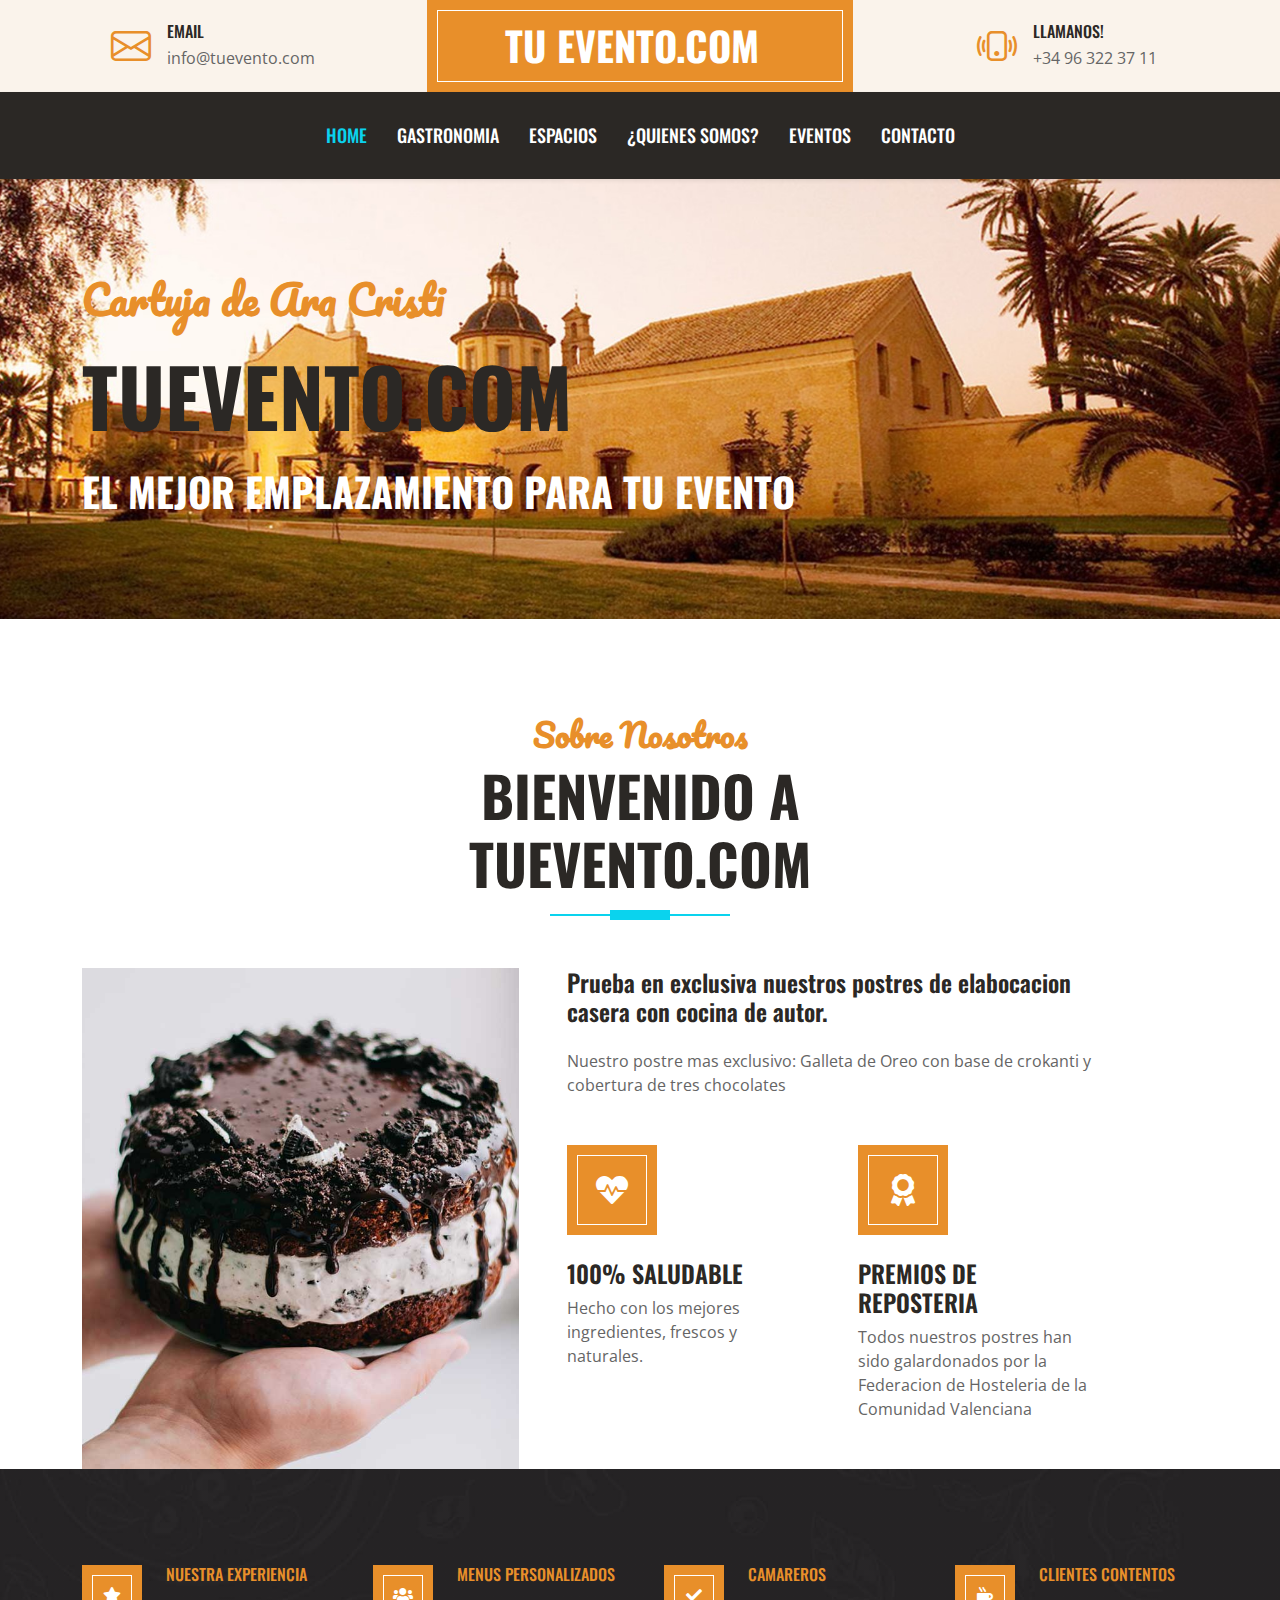
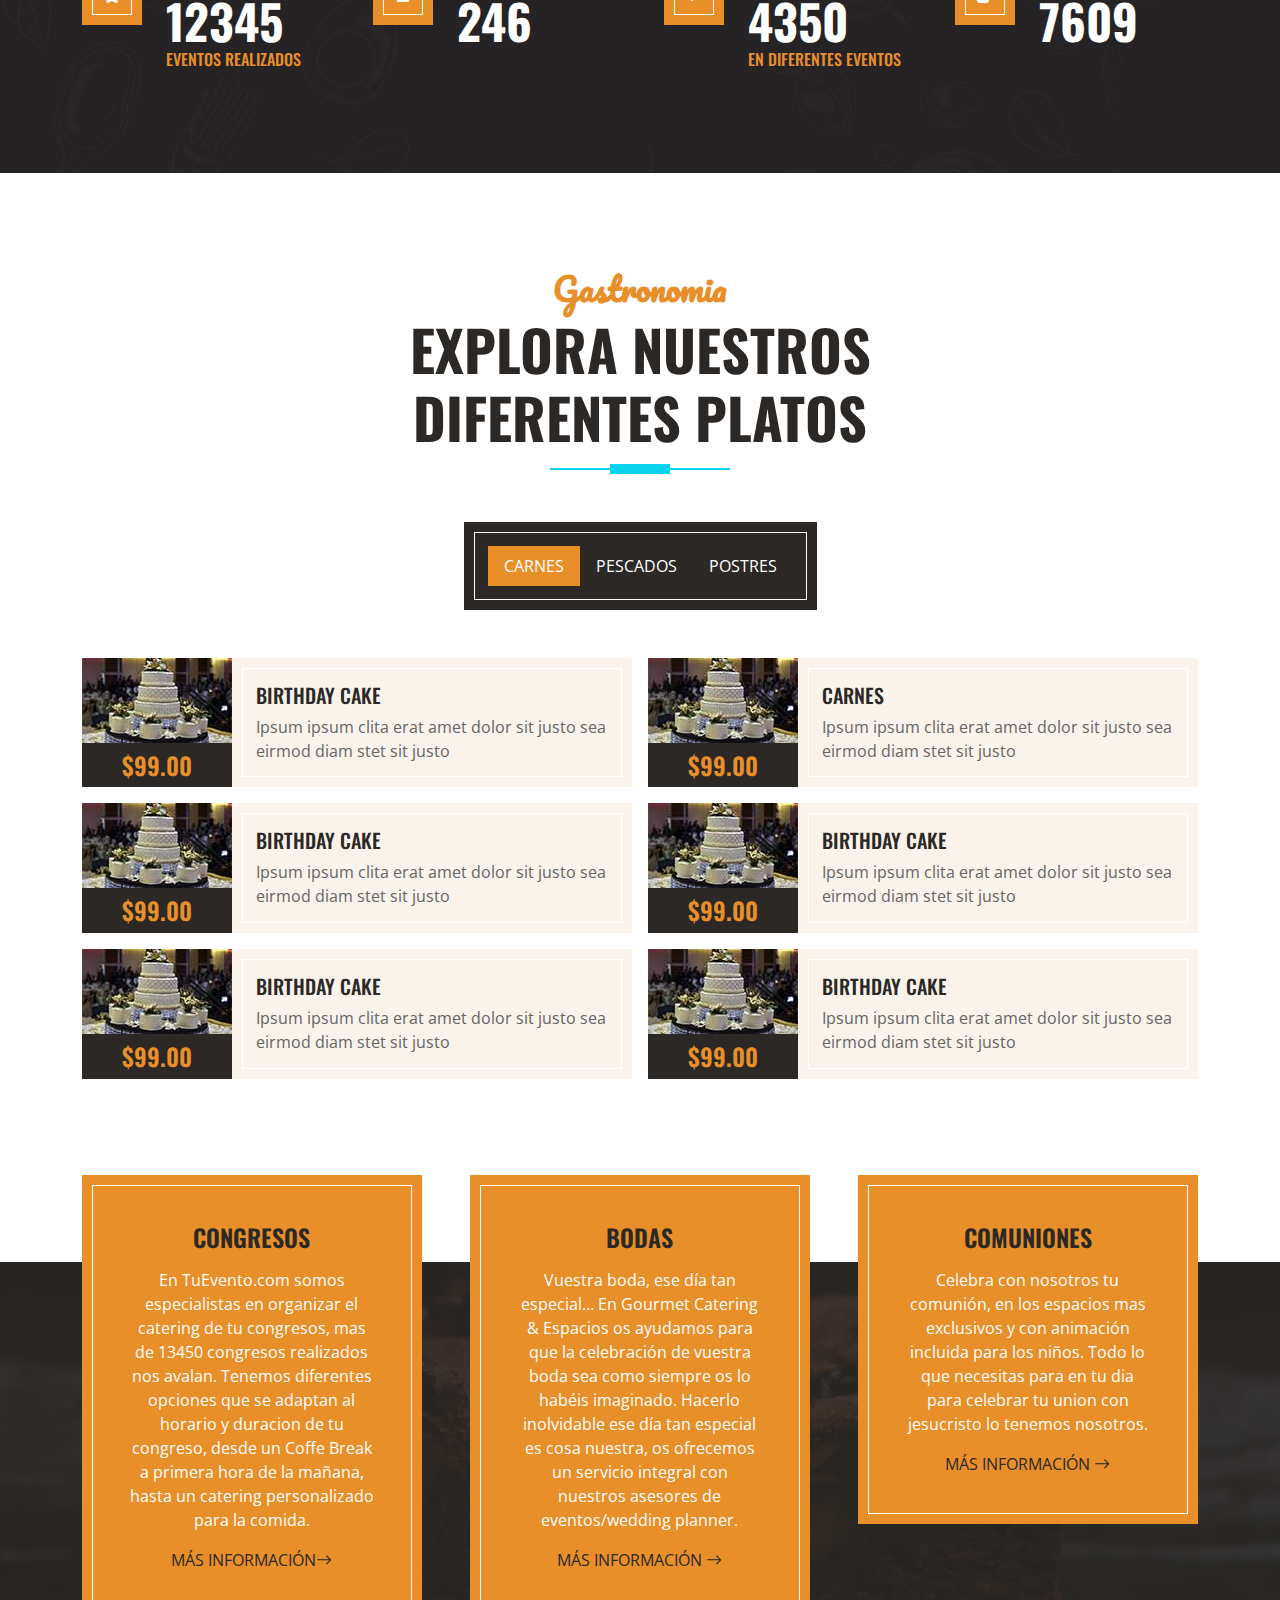
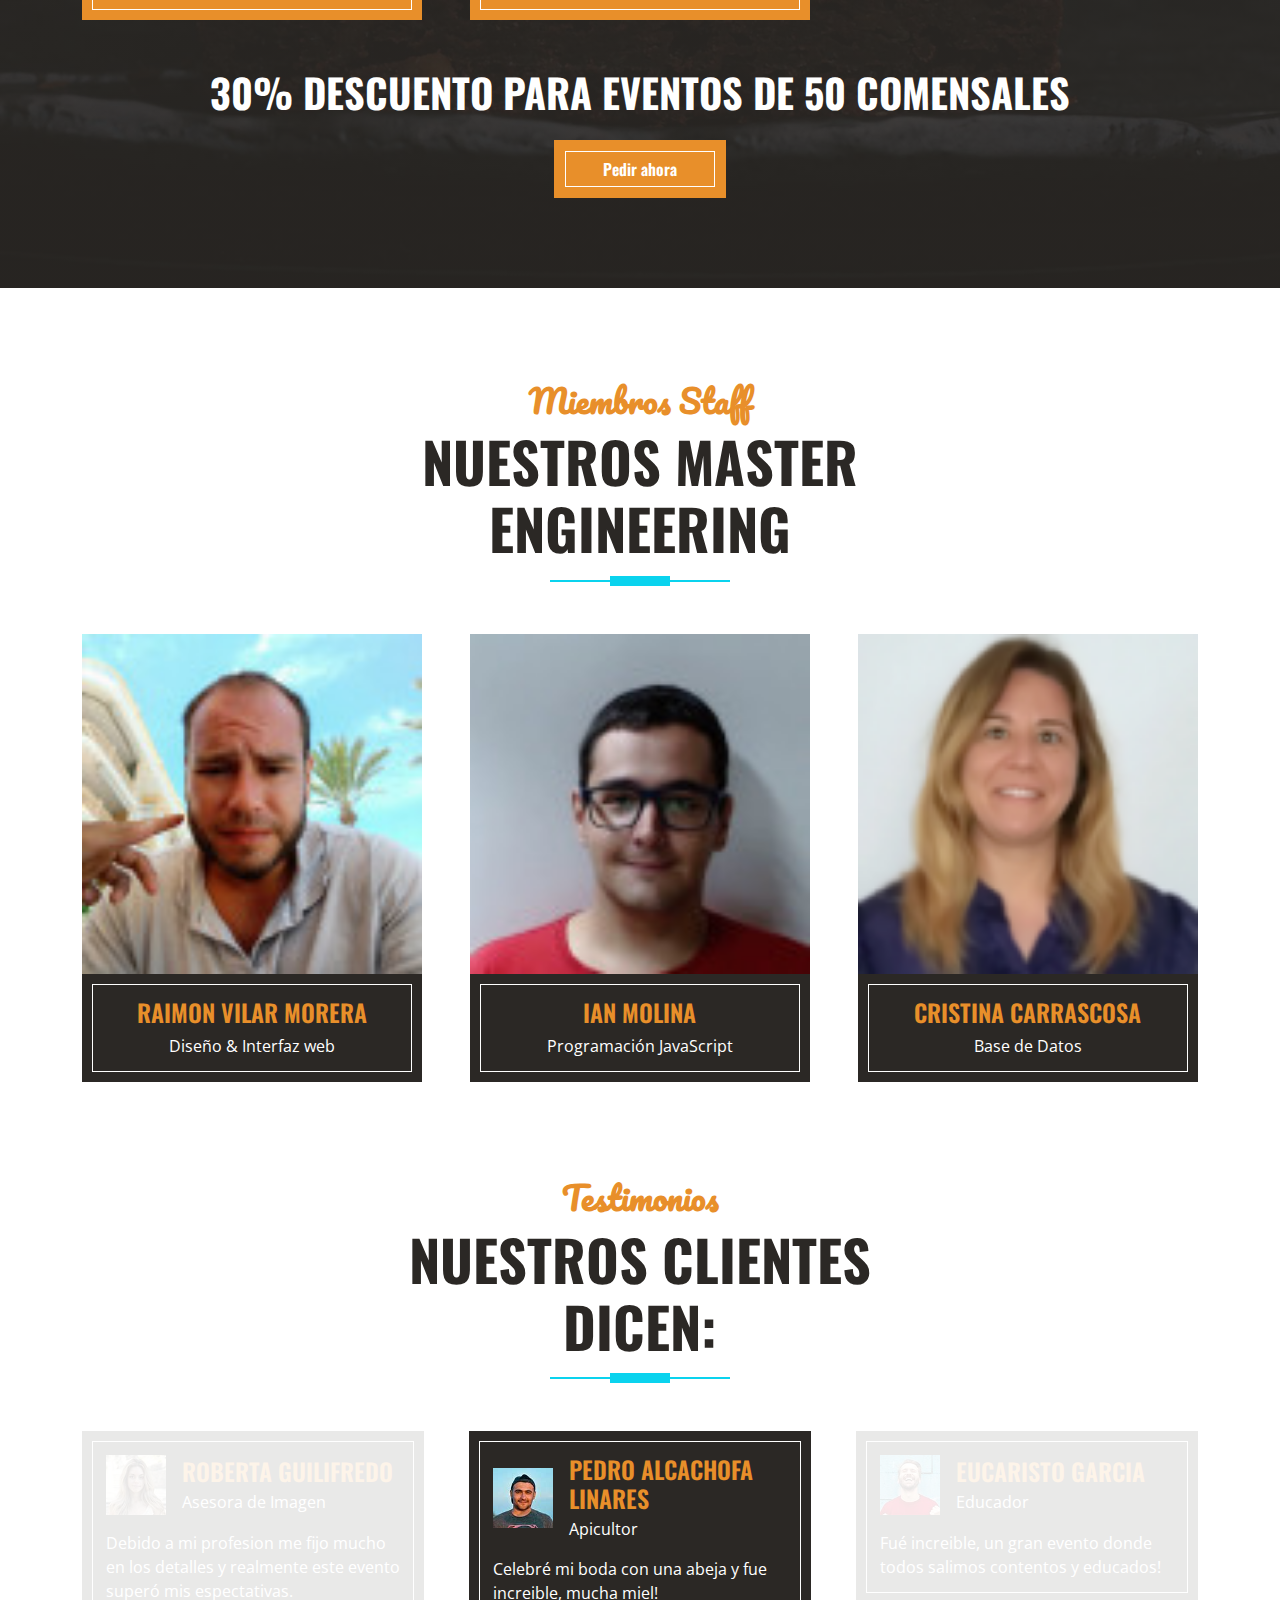
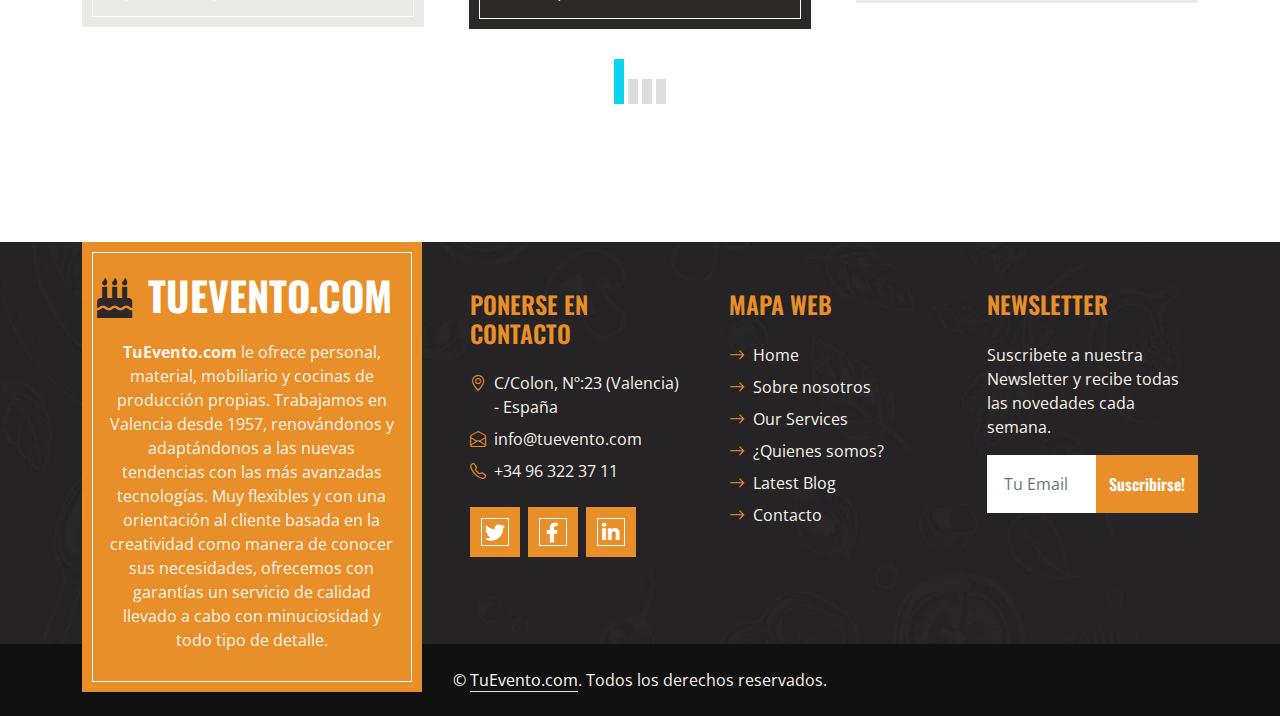
==== index.html @ e0afe719 "Cambios en index y espacios.html" ====
<!DOCTYPE html>
<html lang="en">

<head>
    <meta charset="utf-8">
    <title>TuEvento.Com - Catering</title>
    <meta content="width=device-width, initial-scale=1.0" name="viewport">
    <meta content="Free HTML Templates" name="keywords">
    <meta content="Free HTML Templates" name="description">

    <!-- Favicon -->
    <link href="img/favicon.ico" rel="icon">

    <!-- Google Web Fonts -->
    <link rel="preconnect" href="https://fonts.googleapis.com">
    <link rel="preconnect" href="https://fonts.gstatic.com" crossorigin>
    <link href="https://fonts.googleapis.com/css2?family=Open+Sans:wght@400;600&family=Oswald:wght@500;600;700&family=Pacifico&display=swap" rel="stylesheet"> 

    <!-- Icon Font Stylesheet -->
    <link href="https://cdnjs.cloudflare.com/ajax/libs/font-awesome/5.10.0/css/all.min.css" rel="stylesheet">
    <link href="https://cdn.jsdelivr.net/npm/bootstrap-icons@1.4.1/font/bootstrap-icons.css" rel="stylesheet">

    <!-- Libraries Stylesheet -->
    <link href="lib/owlcarousel/assets/owl.carousel.min.css" rel="stylesheet">

    <!-- Customized Bootstrap Stylesheet -->
    <link href="css/bootstrap.min.css" rel="stylesheet">

    <!-- Template Stylesheet -->
    <link href="css/style.css" rel="stylesheet">
</head>

<body>
    <!-- Topbar Start -->
    <div class="container-fluid px-0 d-none d-lg-block">
        <div class="row gx-0">
            <div class="col-lg-4 text-center bg-secondary py-3">
                <div class="d-inline-flex align-items-center justify-content-center">
                    <i class="bi bi-envelope fs-1 text-primary me-3"></i>
                    <div class="text-start">
                        <h6 class="text-uppercase mb-1">Email</h6>
                        <span>info@tuevento.com</span>
                    </div>
                </div>
            </div>
            <div class="col-lg-4 text-center bg-primary border-inner py-3">
                <div class="d-inline-flex align-items-center justify-content-cent50er">
                    <a href="index.html" class="navbar-brand">
                        <h1 class="m-0 text-uppercase text-white">TU EVENTO.COM</h1>
                    </a>
                </div>
            </div>
            <div class="col-lg-4 text-center bg-secondary py-3">
                <div class="d-inline-flex align-items-center justify-content-center">
                    <i class="bi bi-phone-vibrate fs-1 text-primary me-3"></i>
                    <div class="text-start">
                        <h6 class="text-uppercase mb-1">Llamanos!</h6>
                        <span>+34 96 322 37 11</span>
                    </div>
                </div>
            </div>
        </div>
    </div>
    <!-- Topbar End -->


    <!-- Navbar Start -->
    <nav class="navbar navbar-expand-lg bg-dark navbar-dark shadow-sm py-3 py-lg-0 px-3 px-lg-0">
        <a href="index.html" class="navbar-brand d-block d-lg-none">
            <h1 class="m-0 text-uppercase text-white"><i class="fa fs-1 text-primary me-3"></i>TuEvento</h1>
        </a>
        <button class="navbar-toggler" type="button" data-bs-toggle="collapse" data-bs-target="#navbarCollapse">
            <span class="navbar-toggler-icon"></span>
        </button>
        <div class="collapse navbar-collapse" id="navbarCollapse">
            <div class="navbar-nav ms-auto mx-lg-auto py-0">
                <a href="index.html" class="nav-item nav-link active">Home</a>
                <a href="gastronomia.html" class="nav-item nav-link">Gastronomia</a>
                <a href="espacios.html" class="nav-item nav-link">Espacios</a>
                <a href="quienes_somos.html" class="nav-item nav-link">¿Quienes somos?</a>
                <a href="eventos.html" class="nav-item nav-link">Eventos</a>
                <a href="contacto.html" class="nav-item nav-link">Contacto</a>
                </div>
        </div>
    </nav>
    <!-- Navbar End -->


    <!-- Hero Start -->
    <div class="container-fluid bg-primary py-5 mb-5 hero-header">
        <div class="container py-5">
            <div class="row justify-content-start">
                <div class="col-lg-8 text-center text-lg-start">
                    <h1 class="font-secondary text-primary mb-4">Cartuja de Ara Cristi</h1>
                    <h1 class="display-1 text-uppercase text-black mb-4">TuEvento.com</h1>
                    <h1 class="text-uppercase text-white">El mejor emplazamiento para tu evento</h1>
                    </div>
                </div>
            </div>
        </div>
    </div>
    <!-- Hero End -->


    <!-- Sobre Nosotros Start -->
    <div class="container-fluid pt-5">
        <div class="container">
            <div class="section-title position-relative text-center mx-auto mb-5 pb-3" style="max-width: 600px;">
                <h2 class="text-primary font-secondary">Sobre Nosotros</h2>
                <h1 class="display-4 text-uppercase">Bienvenido a TuEvento.Com</h1>
            </div>
            <div class="row gx-5">
                <div class="col-lg-5 mb-5 mb-lg-0" style="min-height: 400px;">
                    <div class="position-relative h-100">
                        <img class="position-absolute w-100 h-100" src="img/about.jpg" style="object-fit: cover;">
                    </div>
                </div>
                <div class="col-lg-6 pb-5">
                    <h4 class="mb-4">Prueba en exclusiva nuestros postres de elabocacion casera con cocina de autor.</h4>
                    <p class="mb-5">Nuestro postre mas exclusivo: Galleta de Oreo con base de crokanti y cobertura de tres chocolates</p>
                    <div class="row g-5">
                        <div class="col-sm-6">
                            <div class="d-flex align-items-center justify-content-center bg-primary border-inner mb-4" style="width: 90px; height: 90px;">
                                <i class="fa fa-heartbeat fa-2x text-white"></i>
                            </div>
                            <h4 class="text-uppercase">100% Saludable</h4>
                            <p class="mb-0">Hecho con los mejores ingredientes, frescos y naturales.</p>
                        </div>
                        <div class="col-sm-6">
                            <div class="d-flex align-items-center justify-content-center bg-primary border-inner mb-4" style="width: 90px; height: 90px;">
                                <i class="fa fa-award fa-2x text-white"></i>
                            </div>
                            <h4 class="text-uppercase">Premios de Reposteria</h4>
                            <p class="mb-0">Todos nuestros postres han sido galardonados por la Federacion de Hosteleria de la Comunidad Valenciana</p>
                        </div>
                    </div>
                </div>
            </div>
        </div>
    </div>
    <!-- Sobre nosotros End -->


    <!-- Caracteristicas Start -->
    <div class="container-fluid bg-img py-5 mb-5">
        <div class="container py-5">
            <div class="row gx-5 gy-4">
                <div class="col-lg-3 col-md-6">
                    <div class="d-flex">
                        <div class="bg-primary border-inner d-flex align-items-center justify-content-center mb-3" style="width: 60px; height: 60px;">
                            <i class="fa fa-star text-white"></i>
                        </div>
                        <div class="ps-4">
                            <h6 class="text-primary text-uppercase">Nuestra Experiencia</h6>
                            <h1 class="display-5 text-white mb-0" data-toggle="counter-up">12345</h1>
                            <h6 class="text-primary text-uppercase">Eventos realizados</h6>
                        </div>
                    </div>
                </div>
                <div class="col-lg-3 col-md-6">
                    <div class="d-flex">
                        <div class="bg-primary border-inner d-flex align-items-center justify-content-center mb-3" style="width: 60px; height: 60px;">
                            <i class="fa fa-users text-white"></i>
                        </div>
                        <div class="ps-4">
                            <h6 class="text-primary text-uppercase">Menus personalizados</h6>
                            <h1 class="display-5 text-white mb-0" data-toggle="counter-up">246</h1>
                        </div>
                    </div>
                </div>
                <div class="col-lg-3 col-md-6">
                    <div class="d-flex">
                        <div class="bg-primary border-inner d-flex align-items-center justify-content-center mb-3" style="width: 60px; height: 60px;">
                            <i class="fa fa-check text-white"></i>
                        </div>
                        <div class="ps-4">
                            <h6 class="text-primary text-uppercase">Camareros</h6>
                            <h1 class="display-5 text-white mb-0" data-toggle="counter-up">4350</h1>
                            <h6 class="text-primary text-uppercase">en diferentes eventos</h6>
                            </div>
                    </div>
                </div>
                <div class="col-lg-3 col-md-6">
                    <div class="d-flex">
                        <div class="bg-primary border-inner d-flex align-items-center justify-content-center mb-3" style="width: 60px; height: 60px;">
                            <i class="fa fa-mug-hot text-white"></i>
                        </div>
                        <div class="ps-4">
                            <h6 class="text-primary text-uppercase">Clientes contentos</h6>
                            <h1 class="display-5 text-white mb-0" data-toggle="counter-up">7609</h1>
                        </div>
                    </div>
                </div>
            </div>
        </div>
    </div>
    <!-- Caracteristicas End -->


    <!-- Gastronomia Start -->
    <div class="container-fluid about py-5">
        <div class="container">
            <div class="section-title position-relative text-center mx-auto mb-5 pb-3" style="max-width: 600px;">
                <h2 class="text-primary font-secondary">Gastronomia</h2>
                <h1 class="display-4 text-uppercase">Explora nuestros diferentes platos</h1>
            </div>
            <div class="tab-class text-center">
                <ul class="nav nav-pills d-inline-flex justify-content-center bg-dark text-uppercase border-inner p-4 mb-5">
                    <li class="nav-item">
                        <a class="nav-link text-white active" data-bs-toggle="pill" href="#tab-1">Carnes</a>
                    </li>
                    <li class="nav-item">
                        <a class="nav-link text-white" data-bs-toggle="pill" href="#tab-2">Pescados</a>
                    </li>
                    <li class="nav-item">
                        <a class="nav-link text-white" data-bs-toggle="pill" href="#tab-3">Postres</a>
                    </li>
                </ul>
                <div class="tab-content">
                    <div id="tab-1" class="tab-pane fade show p-0 active">
                        <div class="row g-3">
                            <div class="col-lg-6">
                                <div class="d-flex h-100">
                                    <div class="flex-shrink-0">
                                        <img class="img-fluid" src="img/cake-1.jpg" alt="" style="width: 150px; height: 85px;">
                                        <h4 class="bg-dark text-primary p-2 m-0">$99.00</h4>
                                    </div>
                                    <div class="d-flex flex-column justify-content-center text-start bg-secondary border-inner px-4">
                                        <h5 class="text-uppercase">Birthday Cake</h5>
                                        <span>Ipsum ipsum clita erat amet dolor sit justo sea eirmod diam stet sit justo</span>
                                    </div>
                                </div>
                            </div>
                            <div class="col-lg-6">
                                <div class="d-flex h-100">
                                    <div class="flex-shrink-0">
                                        <img class="img-fluid" src="img/cake-1.jpg" alt="" style="width: 150px; height: 85px;">
                                        <h4 class="bg-dark text-primary p-2 m-0">$99.00</h4>
                                    </div>
                                    <div class="d-flex flex-column justify-content-center text-start bg-secondary border-inner px-4">
                                        <h5 class="text-uppercase">Carnes</h5>
                                        <span>Ipsum ipsum clita erat amet dolor sit justo sea eirmod diam stet sit justo</span>
                                    </div>
                                </div>
                            </div>
                            <div class="col-lg-6">
                                <div class="d-flex h-100">
                                    <div class="flex-shrink-0">
                                        <img class="img-fluid" src="img/cake-1.jpg" alt="" style="width: 150px; height: 85px;">
                                        <h4 class="bg-dark text-primary p-2 m-0">$99.00</h4>
                                    </div>
                                    <div class="d-flex flex-column justify-content-center text-start bg-secondary border-inner px-4">
                                        <h5 class="text-uppercase">Birthday Cake</h5>
                                        <span>Ipsum ipsum clita erat amet dolor sit justo sea eirmod diam stet sit justo</span>
                                    </div>
                                </div>
                            </div>
                            <div class="col-lg-6">
                                <div class="d-flex h-100">
                                    <div class="flex-shrink-0">
                                        <img class="img-fluid" src="img/cake-1.jpg" alt="" style="width: 150px; height: 85px;">
                                        <h4 class="bg-dark text-primary p-2 m-0">$99.00</h4>
                                    </div>
                                    <div class="d-flex flex-column justify-content-center text-start bg-secondary border-inner px-4">
                                        <h5 class="text-uppercase">Birthday Cake</h5>
                                        <span>Ipsum ipsum clita erat amet dolor sit justo sea eirmod diam stet sit justo</span>
                                    </div>
                                </div>
                            </div>
                            <div class="col-lg-6">
                                <div class="d-flex h-100">
                                    <div class="flex-shrink-0">
                                        <img class="img-fluid" src="img/cake-1.jpg" alt="" style="width: 150px; height: 85px;">
                                        <h4 class="bg-dark text-primary p-2 m-0">$99.00</h4>
                                    </div>
                                    <div class="d-flex flex-column justify-content-center text-start bg-secondary border-inner px-4">
                                        <h5 class="text-uppercase">Birthday Cake</h5>
                                        <span>Ipsum ipsum clita erat amet dolor sit justo sea eirmod diam stet sit justo</span>
                                    </div>
                                </div>
                            </div>
                            <div class="col-lg-6">
                                <div class="d-flex h-100">
                                    <div class="flex-shrink-0">
                                        <img class="img-fluid" src="img/cake-1.jpg" alt="" style="width: 150px; height: 85px;">
                                        <h4 class="bg-dark text-primary p-2 m-0">$99.00</h4>
                                    </div>
                                    <div class="d-flex flex-column justify-content-center text-start bg-secondary border-inner px-4">
                                        <h5 class="text-uppercase">Birthday Cake</h5>
                                        <span>Ipsum ipsum clita erat amet dolor sit justo sea eirmod diam stet sit justo</span>
                                    </div>
                                </div>
                            </div>
                        </div>
                    </div>
                    <div id="tab-2" class="tab-pane fade show p-0">
                        <div class="row g-3">
                            <div class="col-lg-6">
                                <div class="d-flex h-100">
                                    <div class="flex-shrink-0">
                                        <img class="img-fluid" src="img/cake-2.jpg" alt="" style="width: 150px; height: 85px;">
                                        <h4 class="bg-dark text-primary p-2 m-0">$99.00</h4>
                                    </div>
                                    <div class="d-flex flex-column justify-content-center text-start bg-secondary border-inner px-4">
                                        <h5 class="text-uppercase">Wedding Cake</h5>
                                        <span>Ipsum ipsum clita erat amet dolor sit justo sea eirmod diam stet sit justo</span>
                                    </div>
                                </div>
                            </div>
                            <div class="col-lg-6">
                                <div class="d-flex h-100">
                                    <div class="flex-shrink-0">
                                        <img class="img-fluid" src="img/cake-2.jpg" alt="" style="width: 150px; height: 85px;">
                                        <h4 class="bg-dark text-primary p-2 m-0">$99.00</h4>
                                    </div>
                                    <div class="d-flex flex-column justify-content-center text-start bg-secondary border-inner px-4">
                                        <h5 class="text-uppercase">Wedding Cake</h5>
                                        <span>Ipsum ipsum clita erat amet dolor sit justo sea eirmod diam stet sit justo</span>
                                    </div>
                                </div>
                            </div>
                            <div class="col-lg-6">
                                <div class="d-flex h-100">
                                    <div class="flex-shrink-0">
                                        <img class="img-fluid" src="img/cake-2.jpg" alt="" style="width: 150px; height: 85px;">
                                        <h4 class="bg-dark text-primary p-2 m-0">$99.00</h4>
                                    </div>
                                    <div class="d-flex flex-column justify-content-center text-start bg-secondary border-inner px-4">
                                        <h5 class="text-uppercase">Wedding Cake</h5>
                                        <span>Ipsum ipsum clita erat amet dolor sit justo sea eirmod diam stet sit justo</span>
                                    </div>
                                </div>
                            </div>
                            <div class="col-lg-6">
                                <div class="d-flex h-100">
                                    <div class="flex-shrink-0">
                                        <img class="img-fluid" src="img/cake-2.jpg" alt="" style="width: 150px; height: 85px;">
                                        <h4 class="bg-dark text-primary p-2 m-0">$99.00</h4>
                                    </div>
                                    <div class="d-flex flex-column justify-content-center text-start bg-secondary border-inner px-4">
                                        <h5 class="text-uppercase">Wedding Cake</h5>
                                        <span>Ipsum ipsum clita erat amet dolor sit justo sea eirmod diam stet sit justo</span>
                                    </div>
                                </div>
                            </div>
                            <div class="col-lg-6">
                                <div class="d-flex h-100">
                                    <div class="flex-shrink-0">
                                        <img class="img-fluid" src="img/cake-2.jpg" alt="" style="width: 150px; height: 85px;">
                                        <h4 class="bg-dark text-primary p-2 m-0">$99.00</h4>
                                    </div>
                                    <div class="d-flex flex-column justify-content-center text-start bg-secondary border-inner px-4">
                                        <h5 class="text-uppercase">Wedding Cake</h5>
                                        <span>Ipsum ipsum clita erat amet dolor sit justo sea eirmod diam stet sit justo</span>
                                    </div>
                                </div>
                            </div>
                            <div class="col-lg-6">
                                <div class="d-flex h-100">
                                    <div class="flex-shrink-0">
                                        <img class="img-fluid" src="img/cake-2.jpg" alt="" style="width: 150px; height: 85px;">
                                        <h4 class="bg-dark text-primary p-2 m-0">$99.00</h4>
                                    </div>
                                    <div class="d-flex flex-column justify-content-center text-start bg-secondary border-inner px-4">
                                        <h5 class="text-uppercase">Wedding Cake</h5>
                                        >                            </div>
                                </div>
                            </div>
                        </div>
                    </div>
                    <div id="tab-3" class="tab-pane fade show p-0">
                        <div class="row g-3">
                            <div class="col-lg-6">
                                <div class="d-flex h-100">
                                    <div class="flex-shrink-0">
                                        <img class="img-fluid" src="img/cake-3.jpg" alt="" style="width: 150px; height: 85px;">
                                        <h4 class="bg-dark text-primary p-2 m-0">$99.00</h4>
                                    </div>
                                    <div class="d-flex flex-column justify-content-center text-start bg-secondary border-inner px-4">
                                        <h5 class="text-uppercase">Custom Cake</h5>
                                        <span>Ipsum ipsum clita erat amet dolor sit justo sea eirmod diam stet sit justo</span>
                                    </div>
                                </div>
                            </div>
                            <div class="col-lg-6">
                                <div class="d-flex h-100">
                                    <div class="flex-shrink-0">
                                        <img class="img-fluid" src="img/cake-3.jpg" alt="" style="width: 150px; height: 85px;">
                                        <h4 class="bg-dark text-primary p-2 m-0">$99.00</h4>
                                    </div>
                                    <div class="d-flex flex-column justify-content-center text-start bg-secondary border-inner px-4">
                                        <h5 class="text-uppercase">Custom Cake</h5>
                                        <span>Ipsum ipsum clita erat amet dolor sit justo sea eirmod diam stet sit justo</span>
                                    </div>
                                </div>
                            </div>
                            <div class="col-lg-6">
                                <div class="d-flex h-100">
                                    <div class="flex-shrink-0">
                                        <img class="img-fluid" src="img/cake-3.jpg" alt="" style="width: 150px; height: 85px;">
                                        <h4 class="bg-dark text-primary p-2 m-0">$99.00</h4>
                                    </div>
                                    <div class="d-flex flex-column justify-content-center text-start bg-secondary border-inner px-4">
                                        <h5 class="text-uppercase">Custom Cake</h5>
                                        <span>Ipsum ipsum clita erat amet dolor sit justo sea eirmod diam stet sit justo</span>
                                    </div>
                                </div>
                            </div>
                            <div class="col-lg-6">
                                <div class="d-flex h-100">
                                    <div class="flex-shrink-0">
                                        <img class="img-fluid" src="img/cake-3.jpg" alt="" style="width: 150px; height: 85px;">
                                        <h4 class="bg-dark text-primary p-2 m-0">$99.00</h4>
                                    </div>
                                    <div class="d-flex flex-column justify-content-center text-start bg-secondary border-inner px-4">
                                        <h5 class="text-uppercase">Custom Cake</h5>
                                        <span>Ipsum ipsum clita erat amet dolor sit justo sea eirmod diam stet sit justo</span>
                                    </div>
                                </div>
                            </div>
                            <div class="col-lg-6">
                                <div class="d-flex h-100">
                                    <div class="flex-shrink-0">
                                        <img class="img-fluid" src="img/cake-3.jpg" alt="" style="width: 150px; height: 85px;">
                                        <h4 class="bg-dark text-primary p-2 m-0">$99.00</h4>
                                    </div>
                                    <div class="d-flex flex-column justify-content-center text-start bg-secondary border-inner px-4">
                                        <h5 class="text-uppercase">Custom Cake</h5>
                                        <span>Ipsum ipsum clita erat amet dolor sit justo sea eirmod diam stet sit justo</span>
                                    </div>
                                </div>
                            </div>
                            <div class="col-lg-6">
                                <div class="d-flex h-100">
                                    <div class="flex-shrink-0">
                                        <img class="img-fluid" src="img/cake-3.jpg" alt="" style="width: 150px; height: 85px;">
                                        <h4 class="bg-dark text-primary p-2 m-0">$99.00</h4>
                                    </div>
                                    <div class="d-flex flex-column justify-content-center text-start bg-secondary border-inner px-4">
                                        <h5 class="text-uppercase">Custom Cake</h5>
                                        <span>Ipsum ipsum clita erat amet dolor sit justo sea eirmod diam stet sit justo</span>
                                    </div>
                                </div>
                            </div>
                        </div>
                    </div>
                </div>
            </div>
        </div>
    </div>
    <!-- Gastronomia End -->


    <!-- Servicios Start -->
    <div class="container-fluid service position-relative px-5 mt-5" style="margin-bottom: 135px;">
        <div class="container">
            <div class="row g-5">
                <div class="col-lg-4 col-md-6">
                    <div class="bg-primary border-inner text-center text-white p-5">
                        <h4 class="text-uppercase mb-3">Congresos</h4>
                        <p>En TuEvento.com somos especialistas en organizar el catering de tu congresos, mas de 13450 congresos realizados nos avalan.
                            Tenemos diferentes opciones que se adaptan al horario y duracion de tu congreso, desde un Coffe Break a primera hora de la mañana, hasta un
                            catering personalizado para la comida.
                        </p>
                        <a class="text-uppercase text-dark" href="/eventos.html">Más información<i class="bi bi-arrow-right"></i></a>
                    </div>
                </div>
                <div class="col-lg-4 col-md-6">
                    <div class="bg-primary border-inner text-center text-white p-5">
                        <h4 class="text-uppercase mb-3">Bodas</h4>
                        <p>Vuestra boda, ese día tan especial… En Gourmet Catering & Espacios  os  ayudamos para que la celebración de vuestra
                            boda sea como siempre os lo habéis imaginado. Hacerlo inolvidable ese día tan especial  es cosa nuestra,
                            os ofrecemos un servicio integral con nuestros asesores de eventos/wedding planner.</p>
                        <a class="text-uppercase text-dark" href="/eventos.html">Más información <i class="bi bi-arrow-right"></i></a>
                    </div>
                </div>
                <div class="col-lg-4 col-md-6">
                    <div class="bg-primary border-inner text-center text-white p-5">
                        <h4 class="text-uppercase mb-3">Comuniones</h4>
                        <p>Celebra con nosotros tu comunión, en los espacios mas exclusivos y con animación incluida para los niños.
                            Todo lo que necesitas para en tu dia para celebrar tu union con jesucristo lo tenemos nosotros.
                        </p>
                        <a class="text-uppercase text-dark" href="/eventos.html">Más información <i class="bi bi-arrow-right"></i></a>
                    </div>
                </div>
                <div class="col-lg-12 col-md-6 text-center">
                    <h1 class="text-uppercase text-light mb-4">30% Descuento para eventos de 50 comensales</h1>
                    <a href="" class="btn btn-primary border-inner py-3 px-5">Pedir ahora</a>
                </div>
            </div>
        </div>
    </div>
    <!-- Servicios End -->


    <!-- Equipo Start -->
    <div class="container-fluid py-5">
        <div class="container">
            <div class="section-title position-relative text-center mx-auto mb-5 pb-3" style="max-width: 600px;">
                <h2 class="text-primary font-secondary">Miembros Staff</h2>
                <h1 class="display-4 text-uppercase">Nuestros Master engineering</h1>
            </div>
            <div class="row g-5">
                <div class="col-lg-4 col-md-6">
                    <div class="team-item">
                        <div class="position-relative overflow-hidden">
                            <img class="img-fluid w-100" src="img/equipo/raimon.jpg" alt="">
                            <div class="team-overlay w-100 h-100 position-absolute top-50 start-50 translate-middle d-flex align-items-center justify-content-center">
                                <div class="d-flex align-items-center justify-content-start">
                                    <a class="btn btn-lg btn-primary btn-lg-square border-inner rounded-0 mx-1" href="#"><i class="fab fa-twitter fw-normal"></i></a>
                                    <a class="btn btn-lg btn-primary btn-lg-square border-inner rounded-0 mx-1" href="#"><i class="fab fa-facebook-f fw-normal"></i></a>
                                    <a class="btn btn-lg btn-primary btn-lg-square border-inner rounded-0 mx-1" href="#"><i class="fab fa-linkedin-in fw-normal"></i></a>
                                </div>
                            </div>
                        </div>
                        <div class="bg-dark border-inner text-center p-4">
                            <h4 class="text-uppercase text-primary">Raimon Vilar Morera</h4>
                            <p class="text-white m-0">Diseño & Interfaz web</p>
                        </div>
                    </div>
                </div>
                <div class="col-lg-4 col-md-6">
                    <div class="team-item">
                        <div class="position-relative overflow-hidden">
                            <img class="img-fluid w-100" src="img/equipo/ian.jpg" alt="">
                            <div class="team-overlay w-100 h-100 position-absolute top-50 start-50 translate-middle d-flex align-items-center justify-content-center">
                                <div class="d-flex align-items-center justify-content-start">
                                    <a class="btn btn-lg btn-primary btn-lg-square border-inner rounded-0 mx-1" href="#"><i class="fab fa-twitter fw-normal"></i></a>
                                    <a class="btn btn-lg btn-primary btn-lg-square border-inner rounded-0 mx-1" href="#"><i class="fab fa-facebook-f fw-normal"></i></a>
                                    <a class="btn btn-lg btn-primary btn-lg-square border-inner rounded-0 mx-1" href="#"><i class="fab fa-linkedin-in fw-normal"></i></a>
                                </div>
                            </div>
                        </div>
                        <div class="bg-dark border-inner text-center p-4">
                            <h4 class="text-uppercase text-primary">Ian Molina</h4>
                            <p class="text-white m-0">Programación JavaScript</p>
                        </div>
                    </div>
                </div>
                <div class="col-lg-4 col-md-6">
                    <div class="team-item">
                        <div class="position-relative overflow-hidden">
                            <img class="img-fluid w-100" src="/img/equipo/cristina.png" alt="">
                            <div class="team-overlay w-100 h-100 position-absolute top-50 start-50 translate-middle d-flex align-items-center justify-content-center">
                                <div class="d-flex align-items-center justify-content-start">
                                    <a class="btn btn-lg btn-primary btn-lg-square border-inner rounded-0 mx-1" href="#"><i class="fab fa-twitter fw-normal"></i></a>
                                    <a class="btn btn-lg btn-primary btn-lg-square border-inner rounded-0 mx-1" href="#"><i class="fab fa-facebook-f fw-normal"></i></a>
                                    <a class="btn btn-lg btn-primary btn-lg-square border-inner rounded-0 mx-1" href="#"><i class="fab fa-linkedin-in fw-normal"></i></a>
                                </div>
                            </div>
                        </div>
                        <div class="bg-dark border-inner text-center p-4">
                            <h4 class="text-uppercase text-primary">Cristina Carrascosa</h4>
                            <p class="text-white m-0">Base de Datos</p>
                        </div>
                    </div>
                </div>
            </div>
        </div>
    </div>
    <!-- Equipo End -->

    <!-- Clientes Satisfechos Start -->
    <div class="container-fluid py-5">
        <div class="container">
            <div class="section-title position-relative text-center mx-auto mb-5 pb-3" style="max-width: 600px;">
                <h2 class="text-primary font-secondary">Testimonios</h2>
                <h1 class="display-4 text-uppercase">Nuestros clientes dicen:</h1>
            </div>
            <div class="owl-carousel testimonial-carousel">
                <div class="testimonial-item bg-dark text-white border-inner p-4">
                    <div class="d-flex align-items-center mb-3">
                        <img class="img-fluid flex-shrink-0" src="img/testimonial-3.jpg" style="width: 60px; height: 60px;">
                        <div class="ps-3">
                            <h4 class="text-primary text-uppercase mb-1">Pedro Alcachofa Linares</h4>
                            <span>Apicultor</span>
                        </div>
                    </div>
                    <p class="mb-0">Celebré mi boda con una abeja y fue increible, mucha miel!
                    </p>
                </div>
                <div class="testimonial-item bg-dark text-white border-inner p-4">
                    <div class="d-flex align-items-center mb-3">
                        <img class="img-fluid flex-shrink-0" src="img/testimonial-2.jpg" style="width: 60px; height: 60px;">
                        <div class="ps-3">
                            <h4 class="text-primary text-uppercase mb-1">Eucaristo Garcia</h4>
                            <span>Educador</span>
                        </div>
                    </div>
                    <p class="mb-0">Fué increible, un gran evento donde todos salimos contentos y educados!
                    </p>
                </div>
                <div class="testimonial-item bg-dark text-white border-inner p-4">
                    <div class="d-flex align-items-center mb-3">
                        <img class="img-fluid flex-shrink-0" src="img/testimonial-3.jpg" style="width: 60px; height: 60px;">
                        <div class="ps-3">
                            <h4 class="text-primary text-uppercase mb-1">Evaristo Martinez</h4>
                            <span>Camarero</span>
                        </div>
                    </div>
                    <p class="mb-0">Catering maravilloso donde todo salió a pedir de boca!. Grandes cantidades y sitio espectacular.
                    </p>
                </div>
                <div class="testimonial-item bg-dark text-white border-inner p-4">
                    <div class="d-flex align-items-center mb-3">
                        <img class="img-fluid flex-shrink-0" src="img/testimonial-4.jpg" style="width: 60px; height: 60px;">
                        <div class="ps-3">
                            <h4 class="text-primary text-uppercase mb-1">Roberta Guilifredo</h4>
                            <span>Asesora de Imagen</span>
                        </div>
                    </div>
                    <p class="mb-0">Debido a mi profesion me fijo mucho en los detalles y realmente este evento superó mis espectativas.
                    </p>
                </div>
            </div>
        </div>
    </div>
    <!-- Clientes Satisfechos End -->
    

    <!-- Footer Start -->
    <div class="container-fluid bg-img text-secondary" style="margin-top: 90px">
        <div class="container">
            <div class="row gx-5">
                <div class="col-lg-4 col-md-6 mb-lg-n5">
                    <div class="d-flex flex-column align-items-center justify-content-center text-center h-100 bg-primary border-inner p-4">
                        <a href="index.html" class="navbar-brand">
                            <h1 class="m-0 text-uppercase text-white"><i class="fa fa-birthday-cake fs-1 text-dark me-3"></i>TuEvento.com</h1>
                        </a>
                        <p class="mt-3"><b>TuEvento.com</b> le ofrece personal, material, mobiliario y  cocinas de producción propias.
                            Trabajamos en Valencia desde 1957, renovándonos y adaptándonos a las nuevas tendencias con las más avanzadas tecnologías.
                            Muy flexibles y con una orientación al cliente basada en la creatividad como manera de conocer sus necesidades,
                            ofrecemos con garantías un servicio de calidad llevado a cabo con minuciosidad y todo tipo de detalle.</p>
                    </div>
                </div>
                <div class="col-lg-8 col-md-6">
                    <div class="row gx-5">
                        <div class="col-lg-4 col-md-12 pt-5 mb-5">
                            <h4 class="text-primary text-uppercase mb-4">Ponerse en contacto</h4>
                            <div class="d-flex mb-2">
                                <i class="bi bi-geo-alt text-primary me-2"></i>
                                <p class="mb-0">C/Colon, Nº:23 (Valencia) - España</p>
                            </div>
                            <div class="d-flex mb-2">
                                <i class="bi bi-envelope-open text-primary me-2"></i>
                                <p class="mb-0">info@tuevento.com</p>
                            </div>
                            <div class="d-flex mb-2">
                                <i class="bi bi-telephone text-primary me-2"></i>
                                <p class="mb-0">+34 96 322 37 11</p>
                            </div>
                            <div class="d-flex mt-4">
                                <a class="btn btn-lg btn-primary btn-lg-square border-inner rounded-0 me-2" href="#"><i class="fab fa-twitter fw-normal"></i></a>
                                <a class="btn btn-lg btn-primary btn-lg-square border-inner rounded-0 me-2" href="#"><i class="fab fa-facebook-f fw-normal"></i></a>
                                <a class="btn btn-lg btn-primary btn-lg-square border-inner rounded-0 me-2" href="#"><i class="fab fa-linkedin-in fw-normal"></i></a>
                            </div>
                        </div>
                        <div class="col-lg-4 col-md-12 pt-0 pt-lg-5 mb-5">
                            <h4 class="text-primary text-uppercase mb-4">Mapa web</h4>
                            <div class="d-flex flex-column justify-content-start">
                                <a class="text-secondary mb-2" href="#"><i class="bi bi-arrow-right text-primary me-2"></i>Home</a>
                                <a class="text-secondary mb-2" href="#"><i class="bi bi-arrow-right text-primary me-2"></i>Sobre nosotros</a>
                                <a class="text-secondary mb-2" href="#"><i class="bi bi-arrow-right text-primary me-2"></i>Our Services</a>
                                <a class="text-secondary mb-2" href="#"><i class="bi bi-arrow-right text-primary me-2"></i>¿Quienes somos?</a>
                                <a class="text-secondary mb-2" href="#"><i class="bi bi-arrow-right text-primary me-2"></i>Latest Blog</a>
                                <a class="text-secondary" href="#"><i class="bi bi-arrow-right text-primary me-2"></i>Contacto</a>
                            </div>
                        </div>
                        <div class="col-lg-4 col-md-12 pt-0 pt-lg-5 mb-5">
                            <h4 class="text-primary text-uppercase mb-4">Newsletter</h4>
                            <p>Suscribete a nuestra Newsletter y recibe todas las novedades cada semana.</p>
                            <form action="">
                                <div class="input-group">
                                    <input type="text" class="form-control border-white p-3" placeholder="Tu Email">
                                    <button class="btn btn-primary">Suscribirse!</button>
                                </div>
                            </form>
                        </div>
                    </div>
                </div>
            </div>
        </div>
    </div>
    <div class="container-fluid text-secondary py-4" style="background: #111111;">
        <div class="container text-center">
            <p class="mb-0">&copy; <a class="text-white border-bottom" href="#">TuEvento.com</a>. Todos los derechos reservados. 
        </div>
    </div>
    <!-- Footer End -->


    <!-- Volver a Iinicio -->
    <a href="#" class="btn btn-primary border-inner py-3 fs-4 back-to-top"><i class="bi bi-arrow-up"></i></a>


    <!-- JavaScript Libraries -->
    <script src="https://code.jquery.com/jquery-3.4.1.min.js"></script>
    <script src="https://cdn.jsdelivr.net/npm/bootstrap@5.0.0/dist/js/bootstrap.bundle.min.js"></script>
    <script src="lib/easing/easing.min.js"></script>
    <script src="lib/waypoints/waypoints.min.js"></script>
    <script src="lib/counterup/counterup.min.js"></script>
    <script src="lib/owlcarousel/owl.carousel.min.js"></script>

    <!-- Template Javascript -->
    <script src="js/main.js"></script>
</body>

</html>
---- css/style.css ----
/********** Template CSS **********/
:root {
    --primary: #0ad3ee;
    --secondary: #FAF3EB;
    --light: #FFFFFF;
    --dark: #2B2825;
}

.font-secondary {
    font-family: 'Pacifico', cursive;
}

h1,
h2,
.font-weight-bold {
    font-weight: 700 !important;
}

h3,
h4,
.font-weight-semi-bold {
    font-weight: 600 !important;
}

h5,
h6,
.font-weight-medium {
    font-weight: 500 !important;
}

.btn {
    font-family: 'Oswald', sans-serif;
    font-weight: 600;
    transition: .5s;
}

.btn-primary {
    color: #FFFFFF;
}

.border-inner {
    position: relative;
}

.border-inner * {
    position: relative;
    z-index: 1;
}

.border-inner::before {
    position: absolute;
    content: "";
    top: 10px;
    right: 10px;
    bottom: 10px;
    left: 10px;
    background: none;
    border: 1px solid var(--light);
    z-index: 0;
}

.btn-square {
    width: 40px;
    height: 40px;
}

.btn-sm-square {
    width: 30px;
    height: 30px;
}

.btn-lg-square {
    width: 50px;
    height: 50px;
}

.btn-square,
.btn-sm-square,
.btn-lg-square {
    padding-left: 0;
    padding-right: 0;
    text-align: center;
}

.back-to-top {
    position: fixed;
    display: none;
    right: 30px;
    bottom: 0;
    border-radius: 0;
    z-index: 99;
}

.navbar-dark .navbar-nav .nav-link {
    font-family: 'Oswald', sans-serif;
    padding: 30px 15px;
    font-size: 18px;
    font-weight: 500;
    text-transform: uppercase;
    color: var(--light);
    outline: none;
    transition: .5s;
}

#gastronomia{
    height: 20px;
    font-family: 'Oswald', sans-serif;
    padding: 30px 15px;
    font-size: 18px;
    font-weight: 500;
    text-transform: uppercase;
    color: var(--light);
    outline: none;
    transition: .5s;
}

.sticky-top.navbar-dark .navbar-nav .nav-link {
    padding: 20px 15px;
}

.navbar-dark .navbar-nav .nav-link:hover,
.navbar-dark .navbar-nav .nav-link.active {
    color: var(--primary);
}

@media (max-width: 991.98px) {
    .navbar-dark .navbar-nav .nav-link  {
        padding: 10px 0;
    }
}

.hero-header {
    background: url(../img/img_espacios/cartua_de_ara_cristi/cartuja_head_1.jpg) top right no-repeat;
    background-size: cover;
}

.btn-play {
    position: relative;
    display: block;
    box-sizing: content-box;
    width: 16px;
    height: 26px;
    border-radius: 100%;
    border: none;
    outline: none !important;
    padding: 18px 20px 20px 28px;
    background: #FFFFFF;
}

.btn-play:before {
    content: "";
    position: absolute;
    z-index: 0;
    left: 50%;
    top: 50%;
    transform: translateX(-50%) translateY(-50%);
    display: block;
    width: 60px;
    height: 60px;
    background: #FFFFFF;
    border-radius: 100%;
    animation: pulse-border 1500ms ease-out infinite;
}

.btn-play:after {
    content: "";
    position: absolute;
    z-index: 1;
    left: 50%;
    top: 50%;
    transform: translateX(-50%) translateY(-50%);
    display: block;
    width: 60px;
    height: 60px;
    background: #FFFFFF;
    border-radius: 100%;
    transition: all 200ms;
}

.btn-play span {
    display: block;
    position: relative;
    z-index: 3;
    width: 0;
    height: 0;
    left: -1px;
    border-left: 16px solid var(--primary);
    border-top: 11px solid transparent;
    border-bottom: 11px solid transparent;
}

@keyframes pulse-border {
    0% {
        transform: translateX(-50%) translateY(-50%) translateZ(0) scale(1);
        opacity: 1;
    }

    100% {
        transform: translateX(-50%) translateY(-50%) translateZ(0) scale(2);
        opacity: 0;
    }
}

#videoModal .modal-dialog {
    position: relative;
    max-width: 800px;
    margin: 60px auto 0 auto;
}

#videoModal .modal-body {
    position: relative;
    padding: 0px;
}

#videoModal .close {
    position: absolute;
    width: 30px;
    height: 30px;
    right: 0px;
    top: -30px;
    z-index: 999;
    font-size: 30px;
    font-weight: normal;
    color: #FFFFFF;
    background: #000000;
    opacity: 1;
}

.section-title::before {
    position: absolute;
    content: "";
    width: 60px;
    height: 10px;
    left: 50%;
    bottom: 0;
    margin-left: -30px;
    background: var(--primary);
}

.section-title::after {
    position: absolute;
    content: "";
    width: 180px;
    height: 2px;
    left: 50%;
    bottom: 4px;
    margin-left: -90px;
    background: var(--primary);
}

.service::after,
.contact::after {
    position: absolute;
    content: "";
    width: 100%;
    height: calc(100% - 45px);
    top: 135px;
    left: 0;
    background: linear-gradient(rgba(43, 40, 37, .9), rgba(43, 40, 37, .9)), url(../img/service.jpg) center center no-repeat;
    background-size: cover;
    z-index: -1;
}

.contact::after {
    background: linear-gradient(rgba(43, 40, 37, .5), rgba(43, 40, 37, .5)), url(../img/bg.jpg) center center no-repeat;
    background-size: cover;
}

.bg-offer {
    background: linear-gradient(rgba(43, 40, 37, .9), rgba(43, 40, 37, .9)), url(../img/offer.jpg) center center no-repeat;
    background-size: cover;
}

.team-item img {
    transition: .5s;
}

.team-item:hover img {
    transform: scale(1.1);
    filter: blur(5px)
}

.team-item .team-overlay {
    transition: .5s;
    opacity: 0;
}

.team-item:hover .team-overlay {
    opacity: 1;
}

.testimonial-carousel .owl-dots {
    height: 45px;
    margin-top: 30px;
    display: flex;
    align-items: flex-end;
    justify-content: center;
}

.testimonial-carousel .owl-dot {
    position: relative;
    display: inline-block;
    margin: 0 2px;
    width: 10px;
    height: 25px;
    background: #DDDDDD;
    transition: .5s;
}

.testimonial-carousel .owl-dot.active {
    height: 45px;
    background: var(--primary);
}

.testimonial-carousel .owl-item .testimonial-item {
    opacity: .1;
    transition: .5s;
}

.testimonial-carousel .owl-item.center .testimonial-item {
    opacity: 1;
}

.bg-img {
    background: linear-gradient(rgba(43, 40, 37, .5), rgba(43, 40, 37, .5)), url(../img/bg.jpg) center center no-repeat;
    background-size: cover;
}
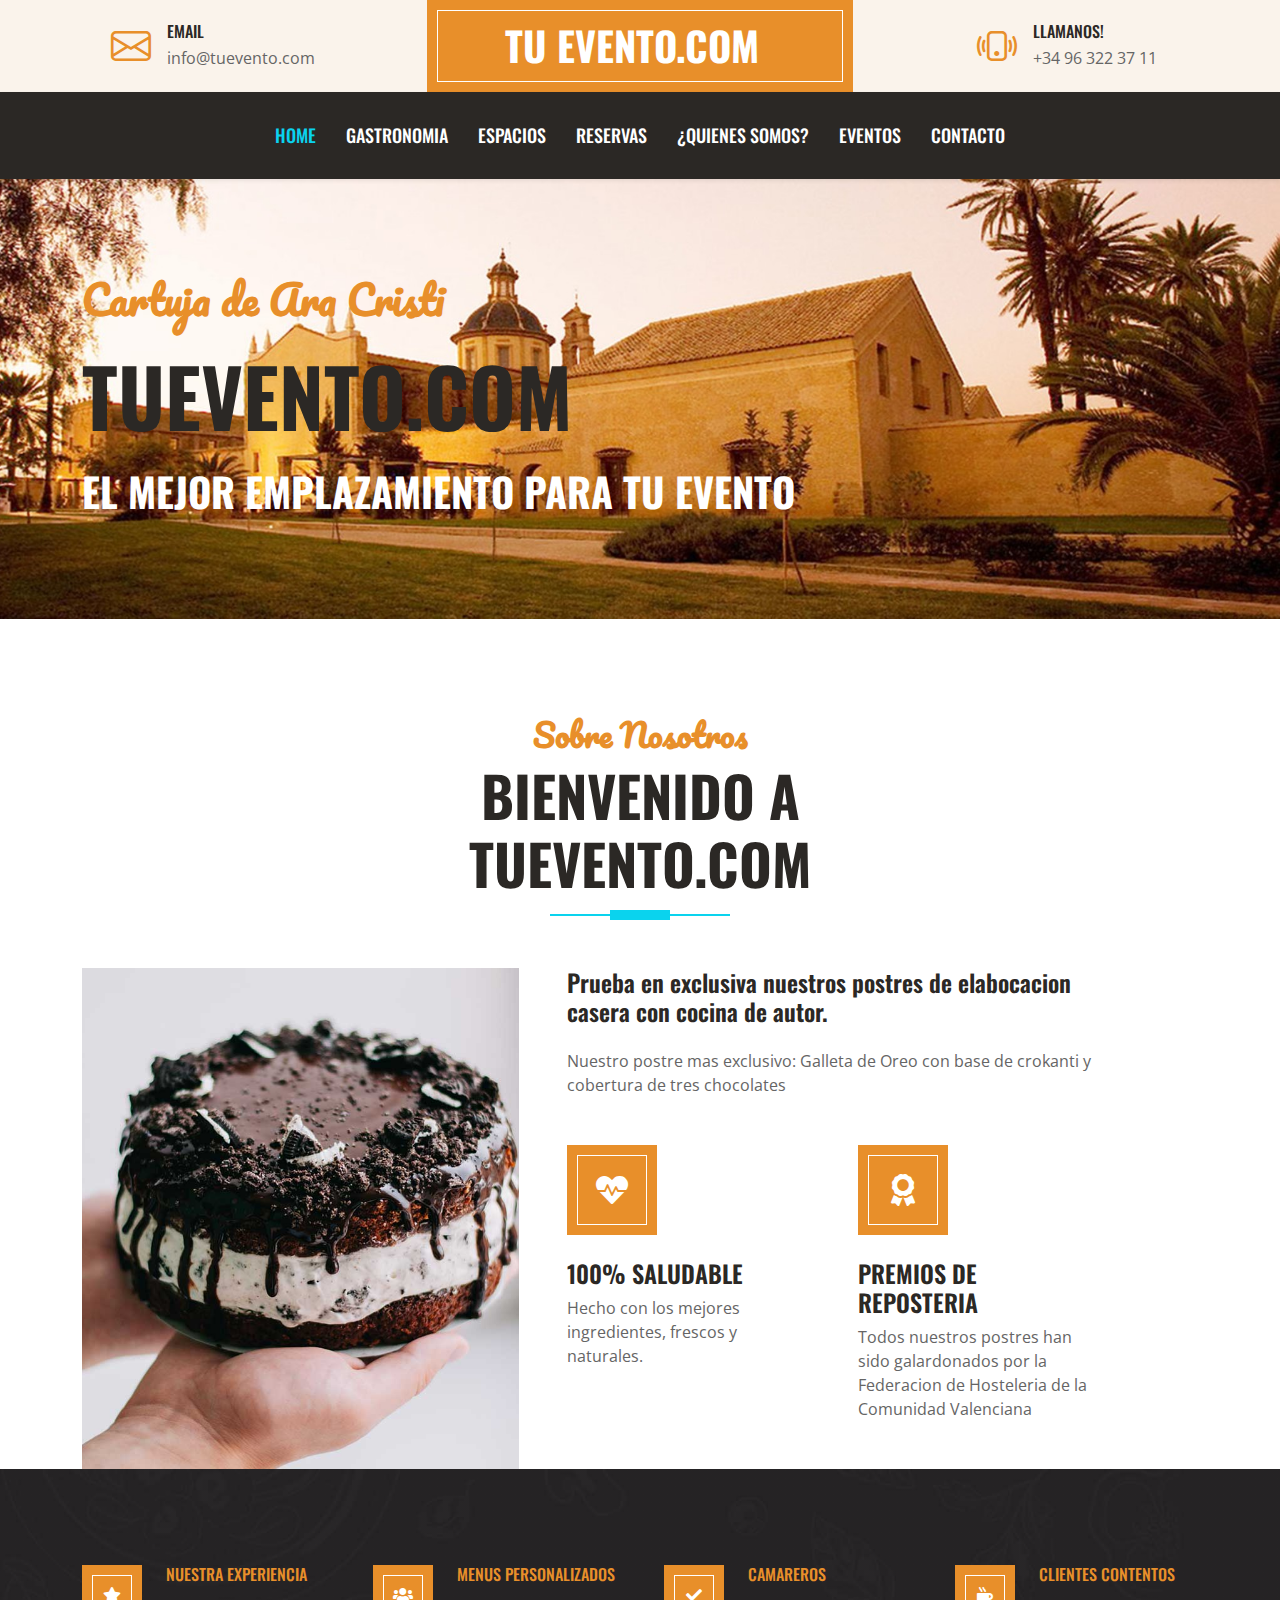
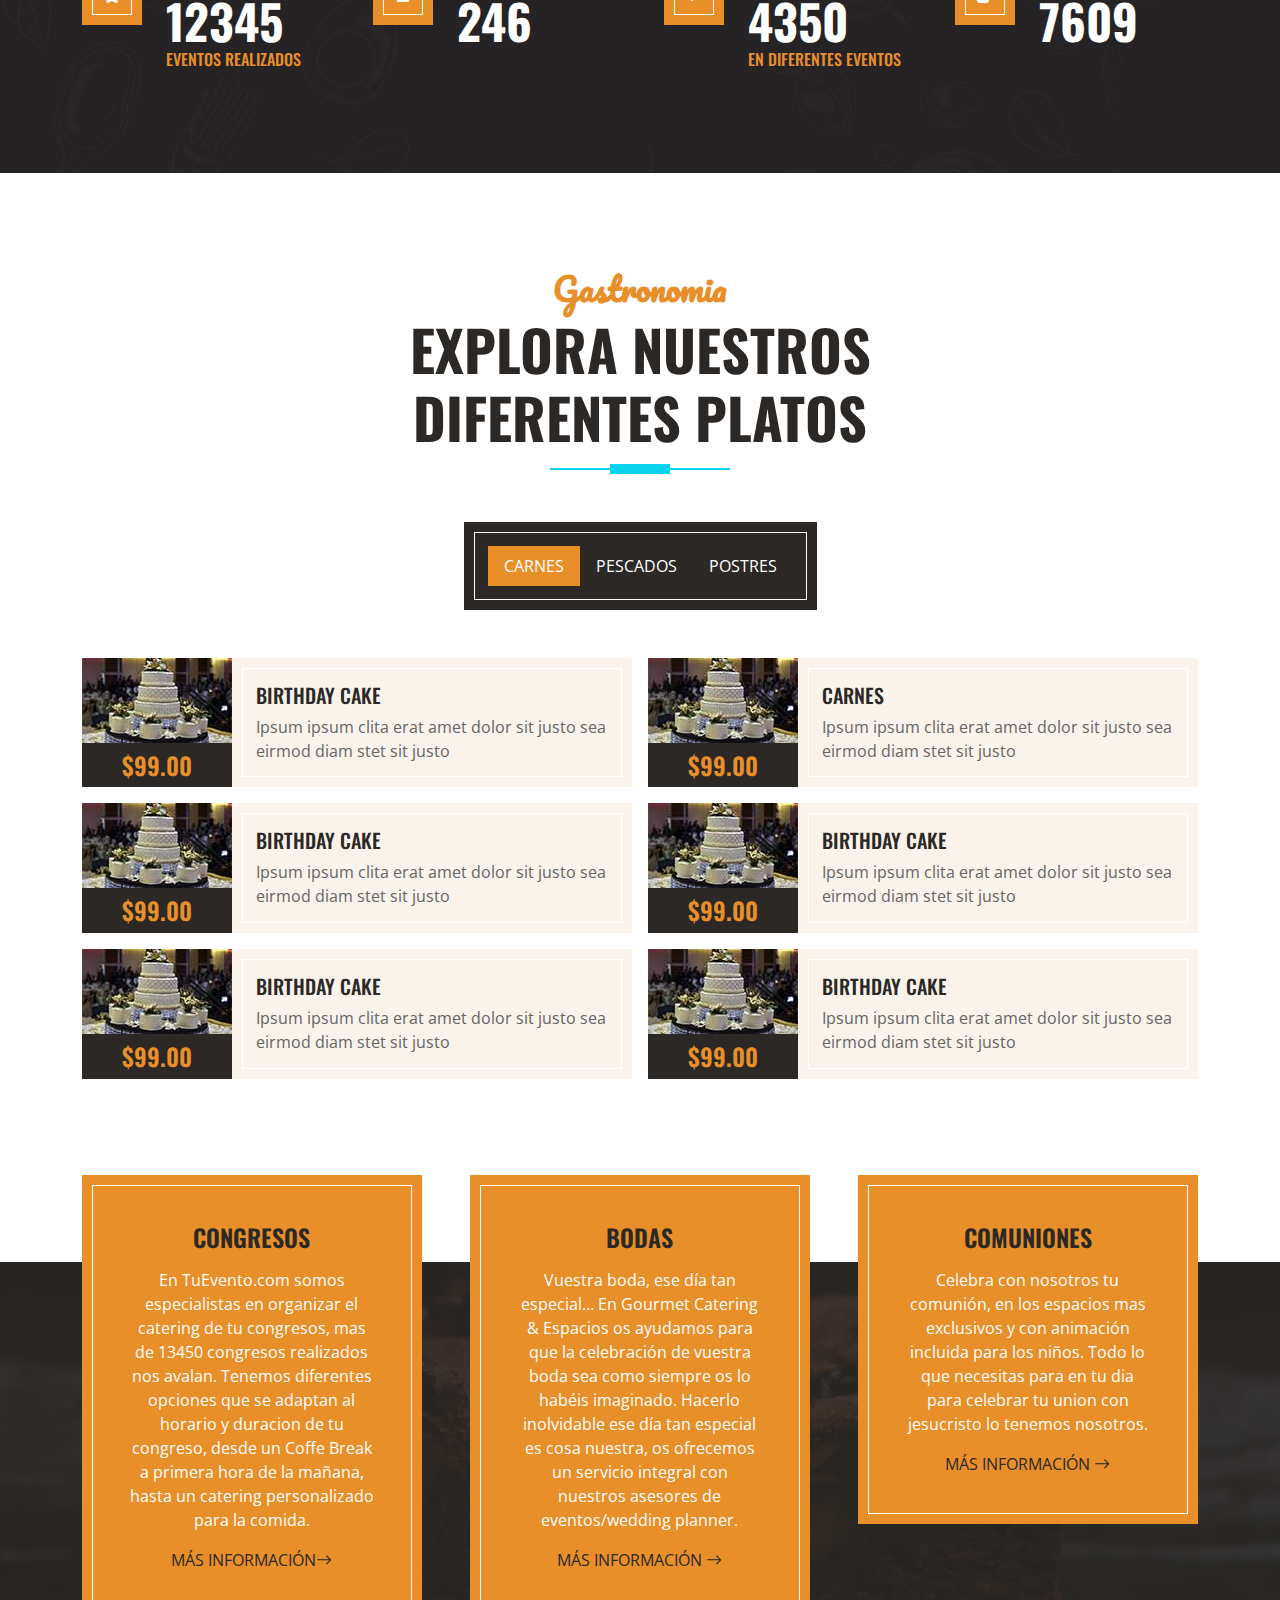
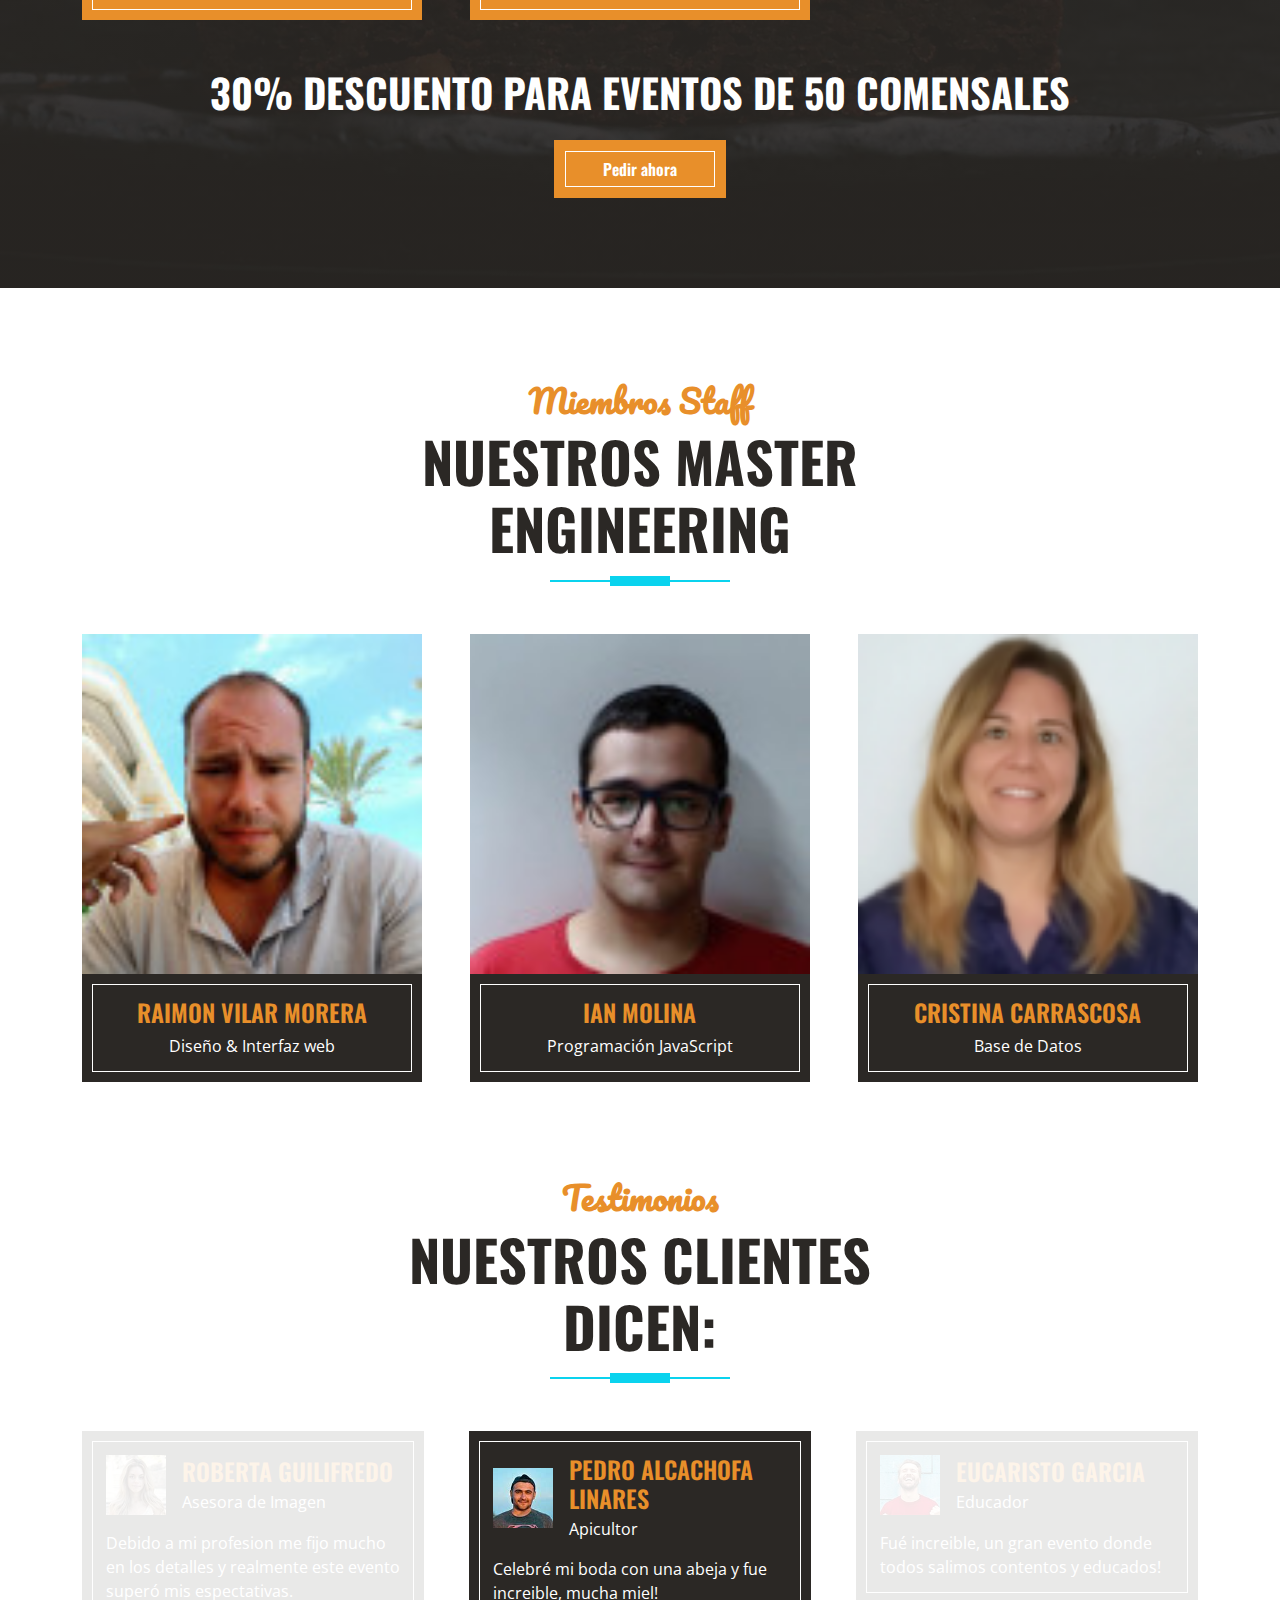
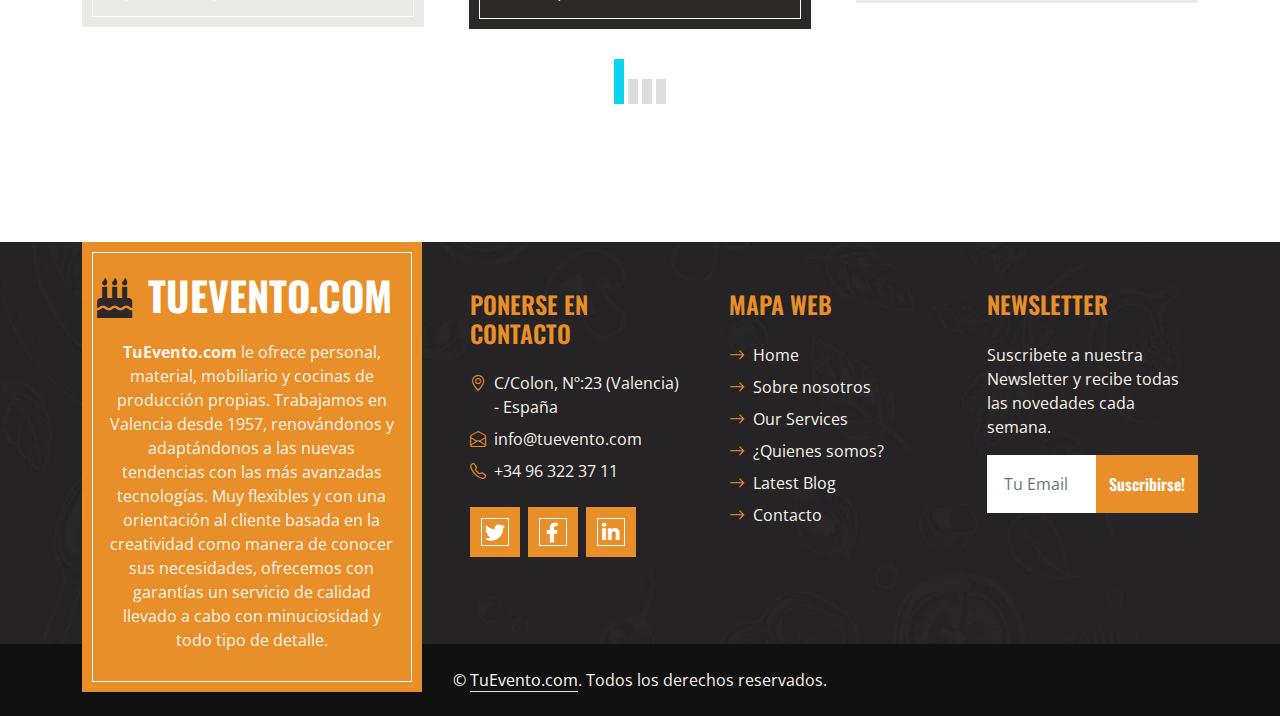
==== commit 30c6980c: "Creado js/reservas.js y reservas.html" ====
--- a/index.html
+++ b/index.html
@@ -8,6 +8,9 @@
     <meta content="Free HTML Templates" name="keywords">
     <meta content="Free HTML Templates" name="description">
 
+
+    
+    
     <!-- Favicon -->
     <link href="img/favicon.ico" rel="icon">
 
@@ -77,6 +80,7 @@
                 <a href="index.html" class="nav-item nav-link active">Home</a>
                 <a href="gastronomia.html" class="nav-item nav-link">Gastronomia</a>
                 <a href="espacios.html" class="nav-item nav-link">Espacios</a>
+                <a href="reservas.html" class="nav-item nav-link">Reservas</a>
                 <a href="quienes_somos.html" class="nav-item nav-link">¿Quienes somos?</a>
                 <a href="eventos.html" class="nav-item nav-link">Eventos</a>
                 <a href="contacto.html" class="nav-item nav-link">Contacto</a>
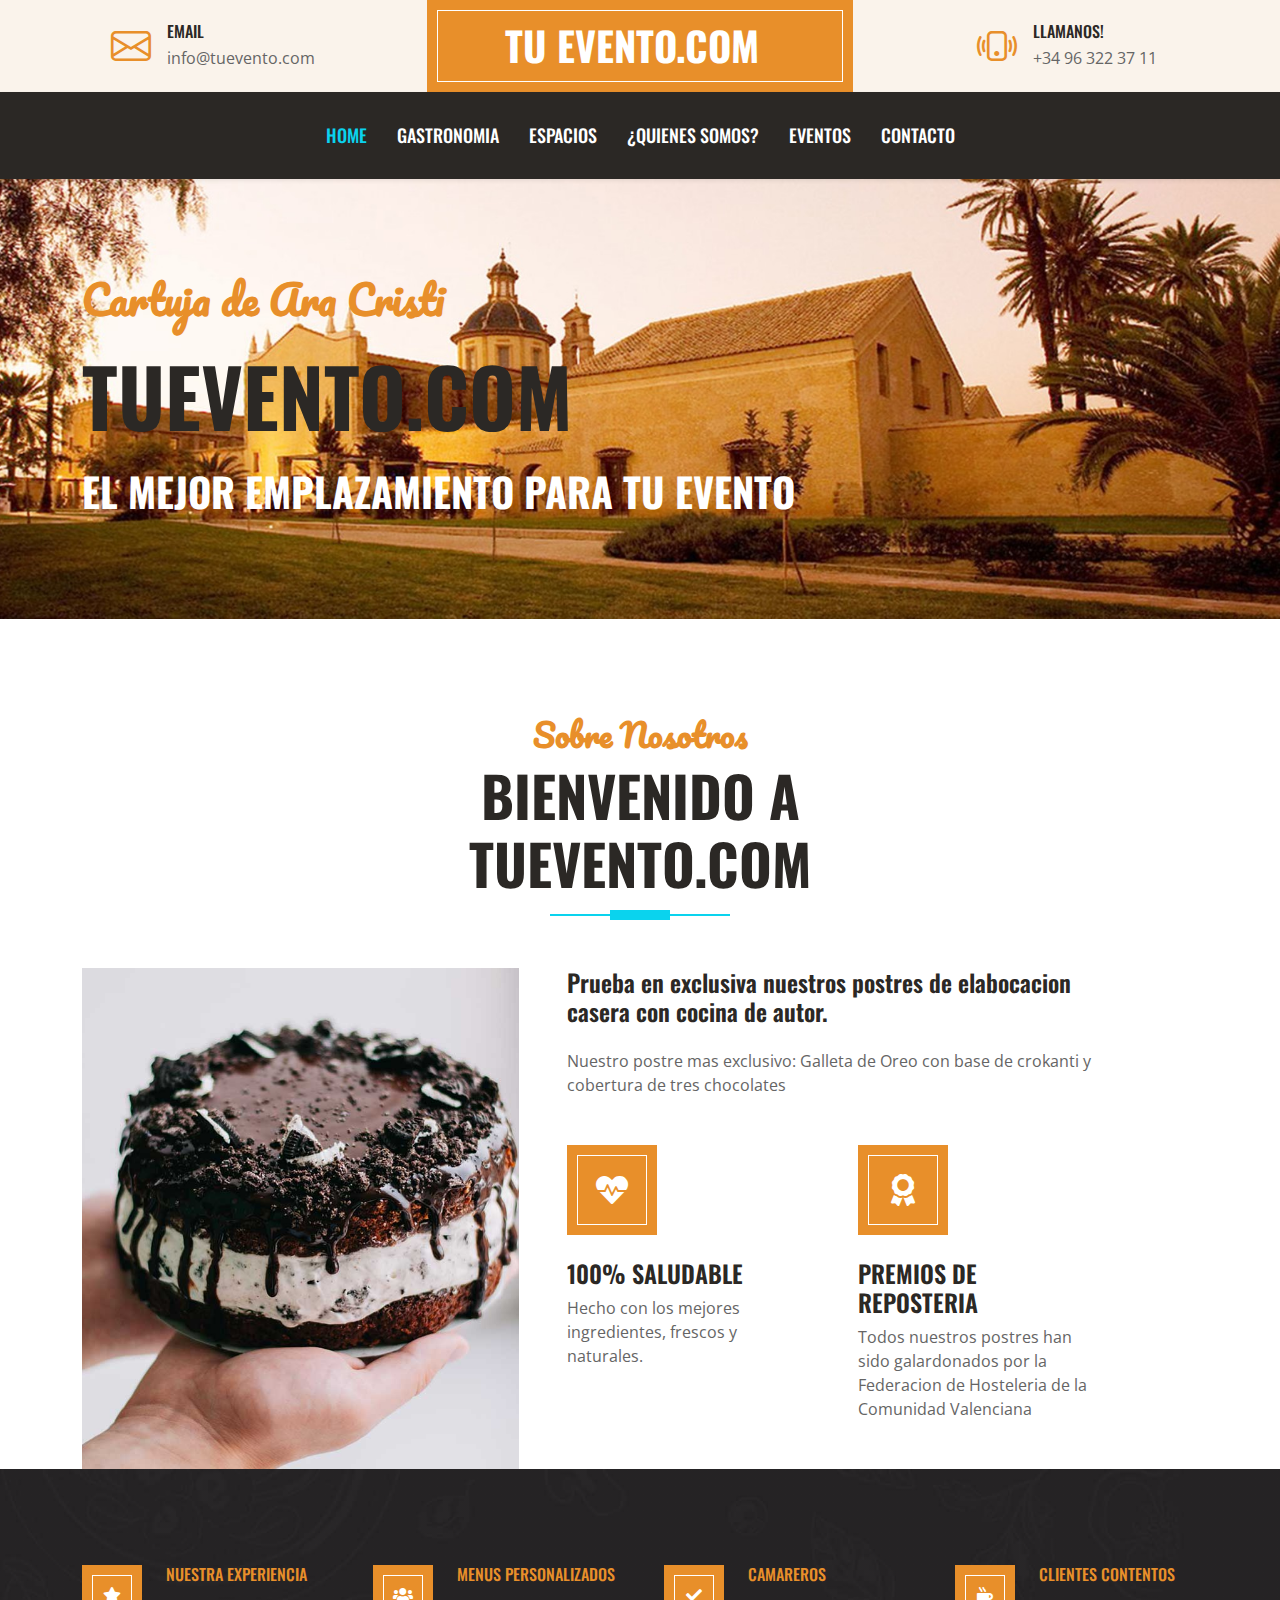
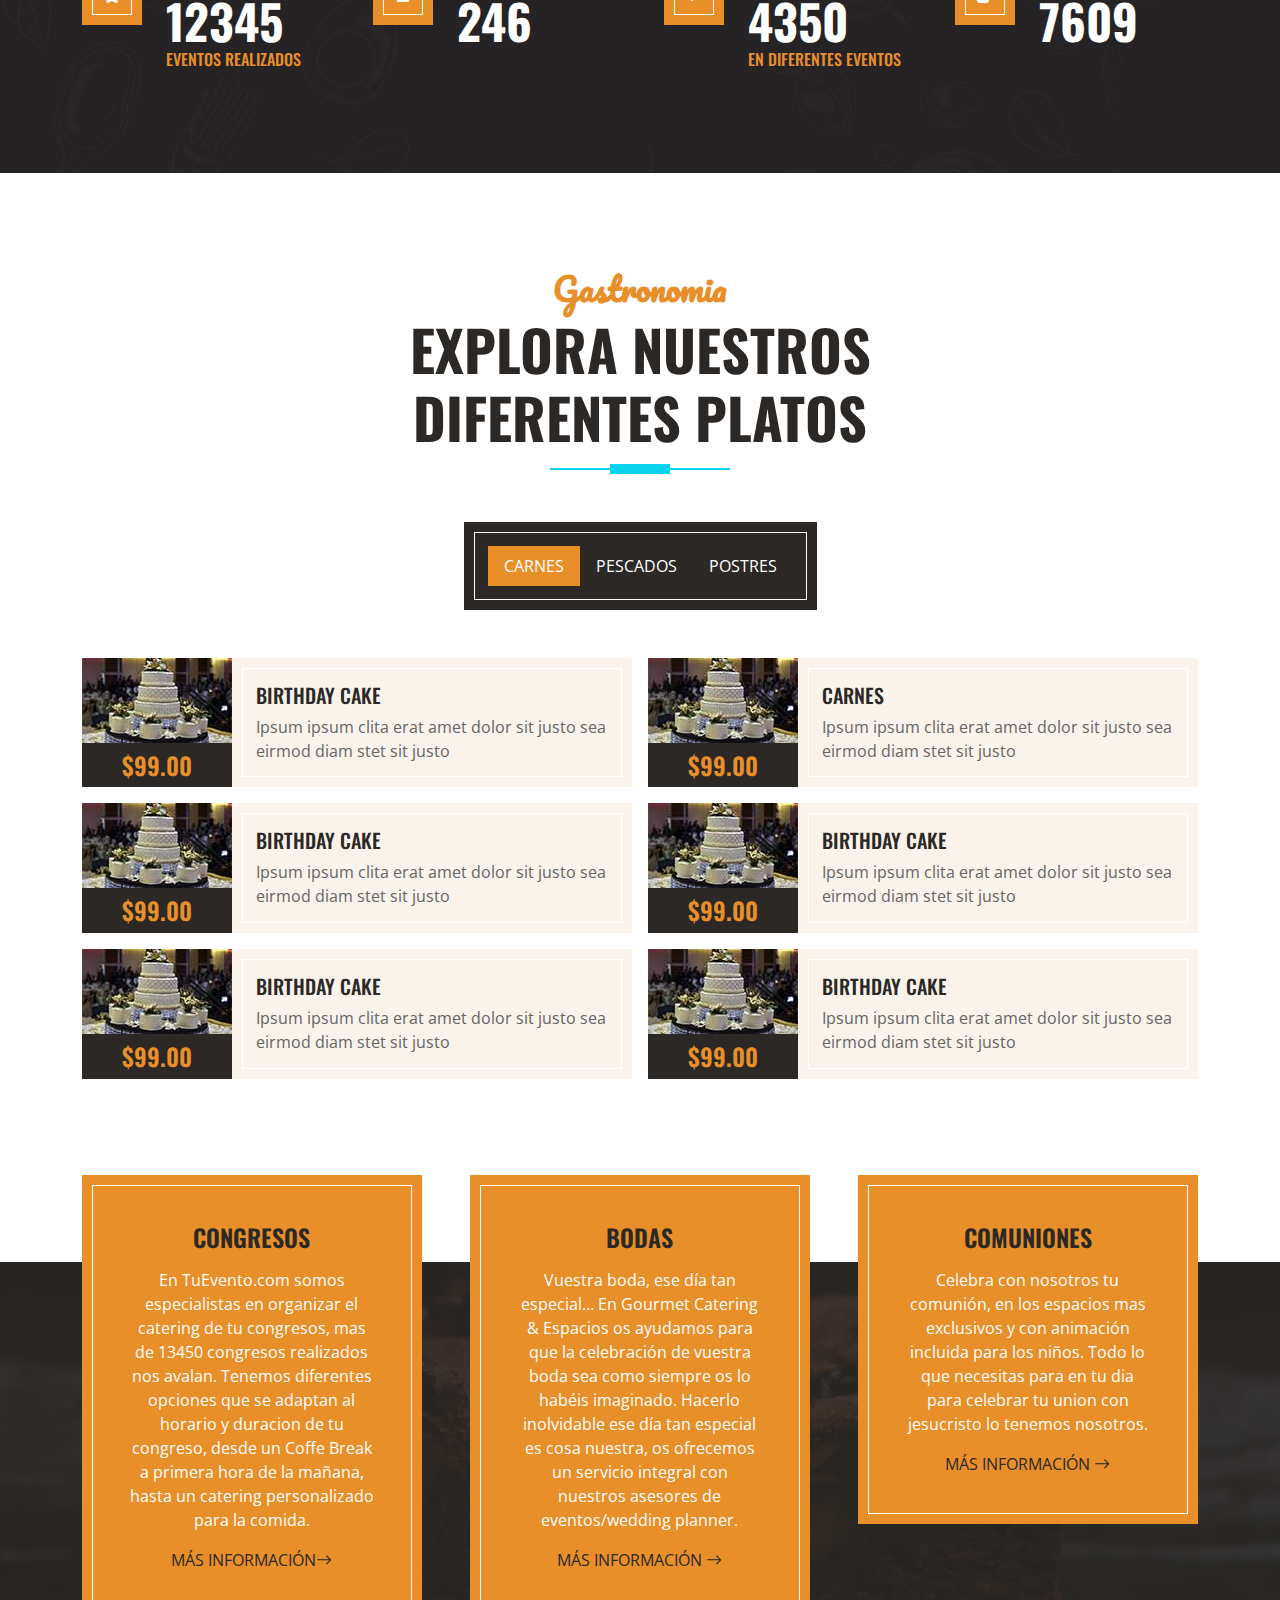
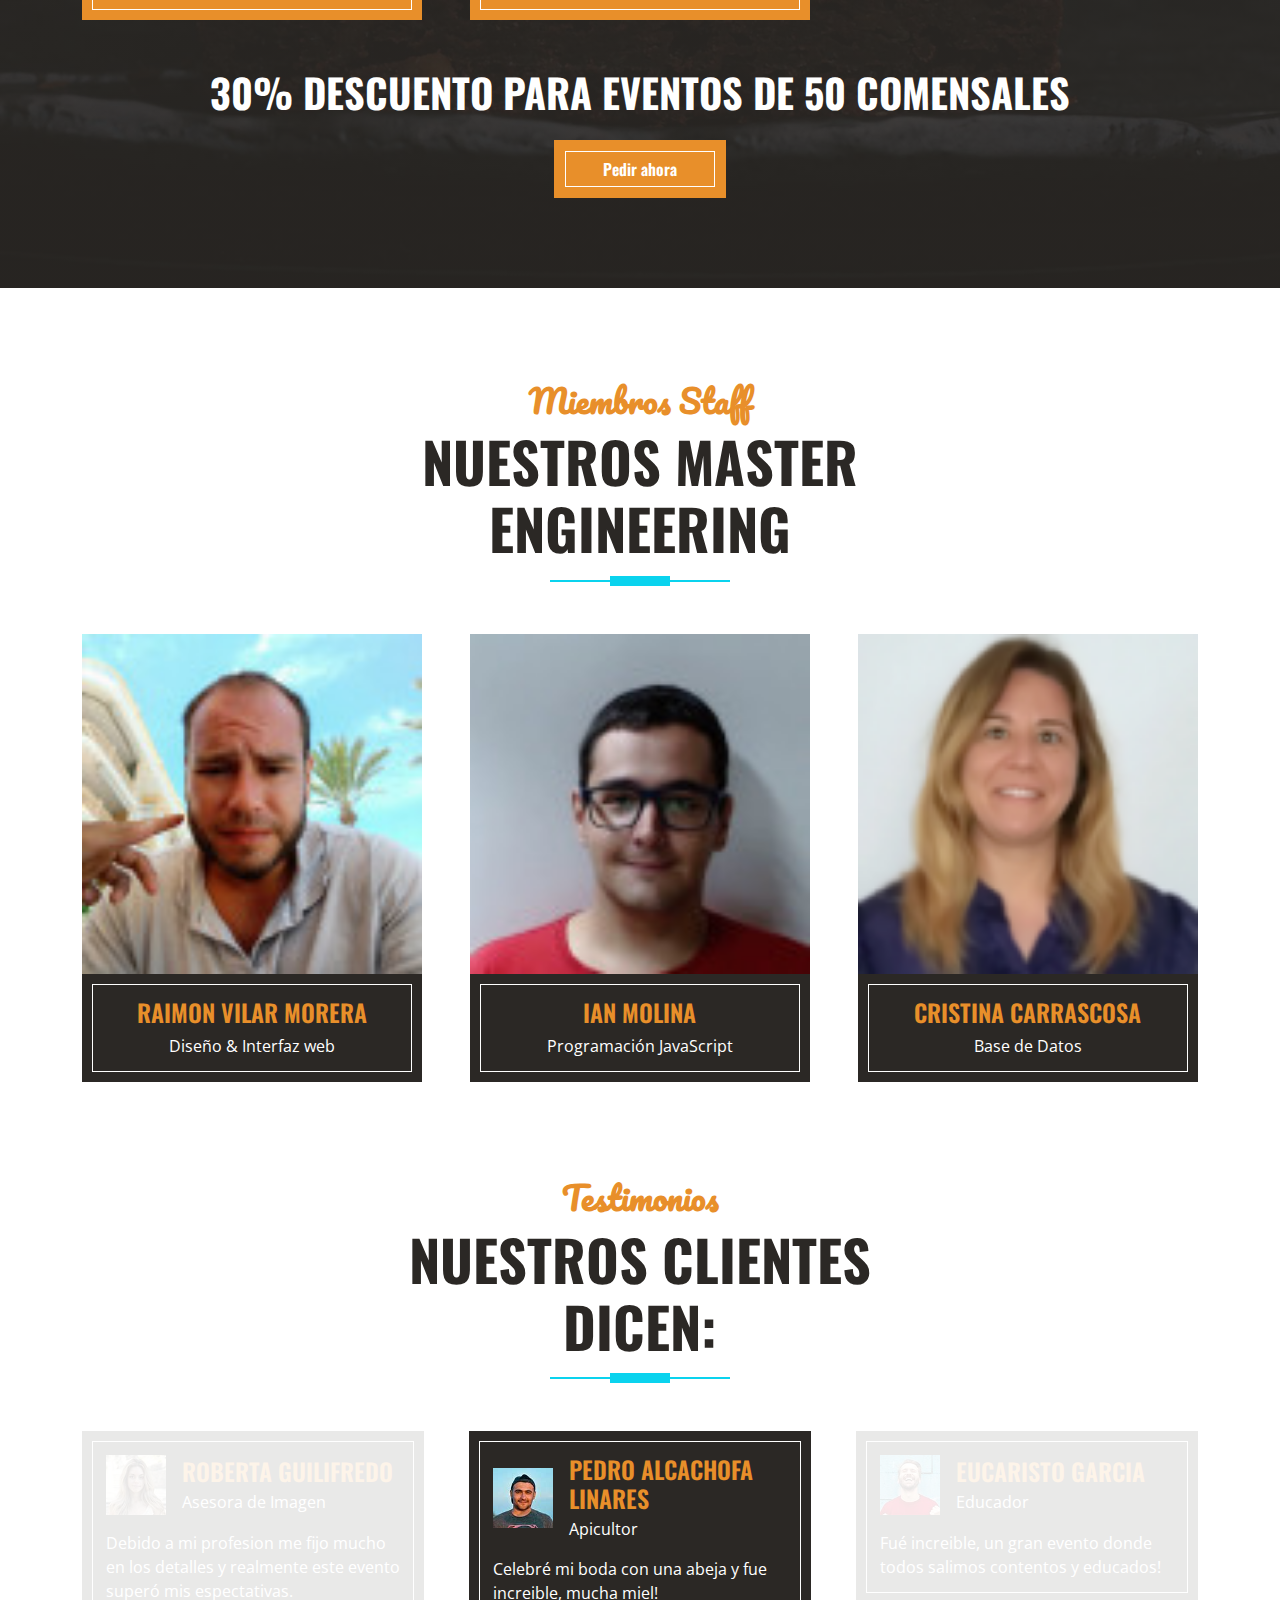
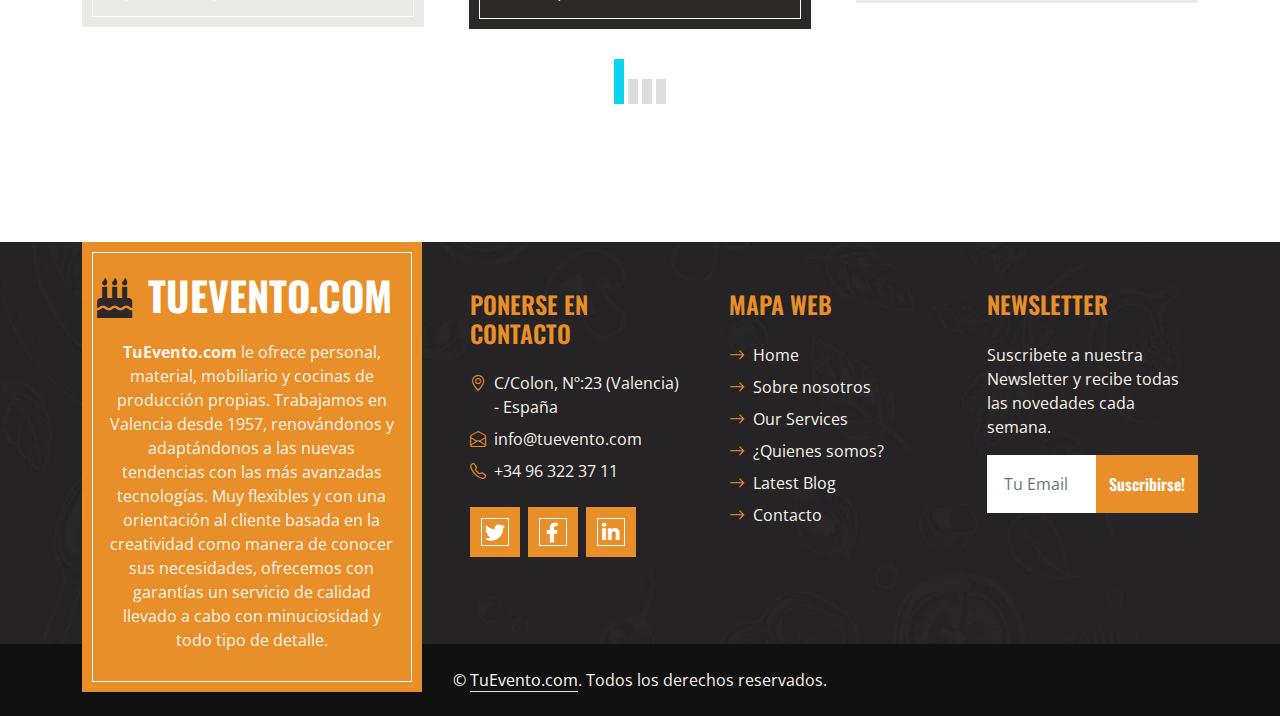
==== commit 4c292187: "Modificacion index.html" ====
--- a/index.html
+++ b/index.html
@@ -7,10 +7,7 @@
     <meta content="width=device-width, initial-scale=1.0" name="viewport">
     <meta content="Free HTML Templates" name="keywords">
     <meta content="Free HTML Templates" name="description">
-
-
-    
-    
+ 
     <!-- Favicon -->
     <link href="img/favicon.ico" rel="icon">
 
@@ -66,7 +63,7 @@
     </div>
     <!-- Topbar End -->
 
-
+    
     <!-- Navbar Start -->
     <nav class="navbar navbar-expand-lg bg-dark navbar-dark shadow-sm py-3 py-lg-0 px-3 px-lg-0">
         <a href="index.html" class="navbar-brand d-block d-lg-none">
@@ -80,7 +77,6 @@
                 <a href="index.html" class="nav-item nav-link active">Home</a>
                 <a href="gastronomia.html" class="nav-item nav-link">Gastronomia</a>
                 <a href="espacios.html" class="nav-item nav-link">Espacios</a>
-                <a href="reservas.html" class="nav-item nav-link">Reservas</a>
                 <a href="quienes_somos.html" class="nav-item nav-link">¿Quienes somos?</a>
                 <a href="eventos.html" class="nav-item nav-link">Eventos</a>
                 <a href="contacto.html" class="nav-item nav-link">Contacto</a>
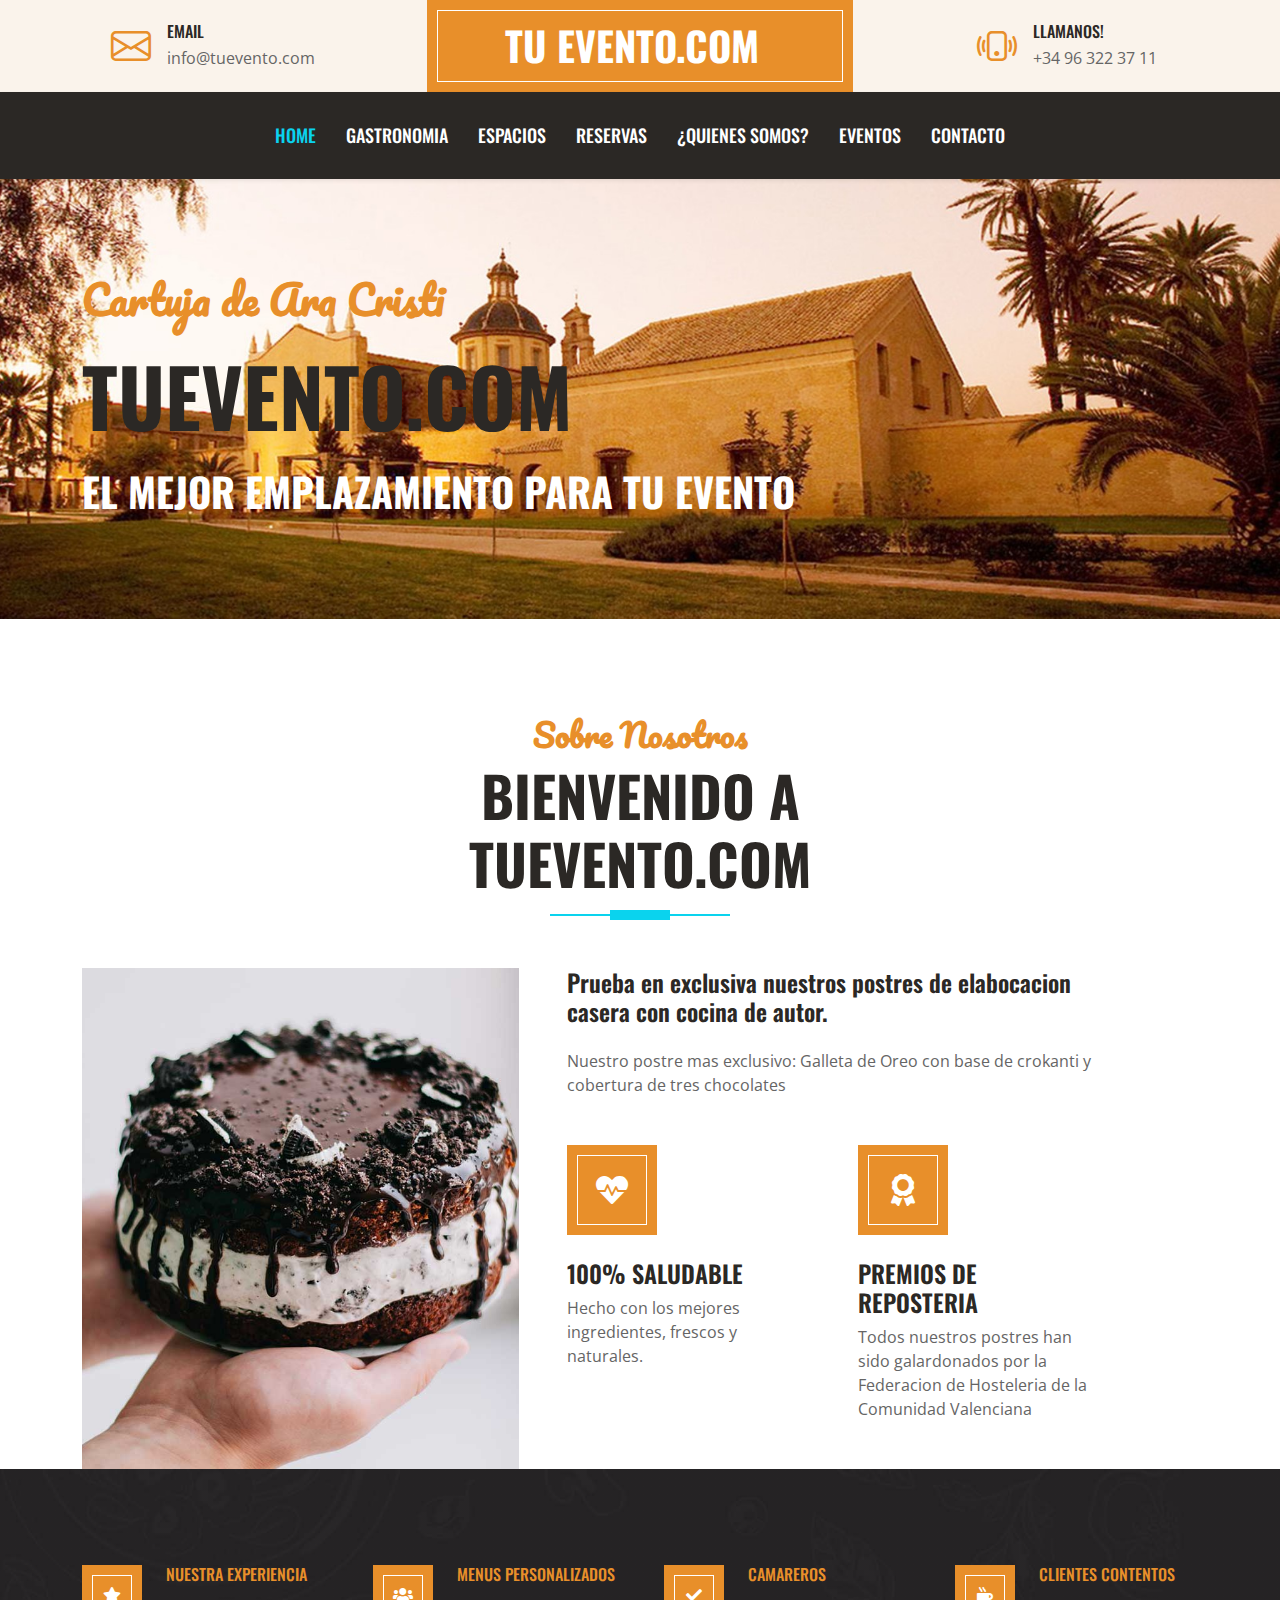
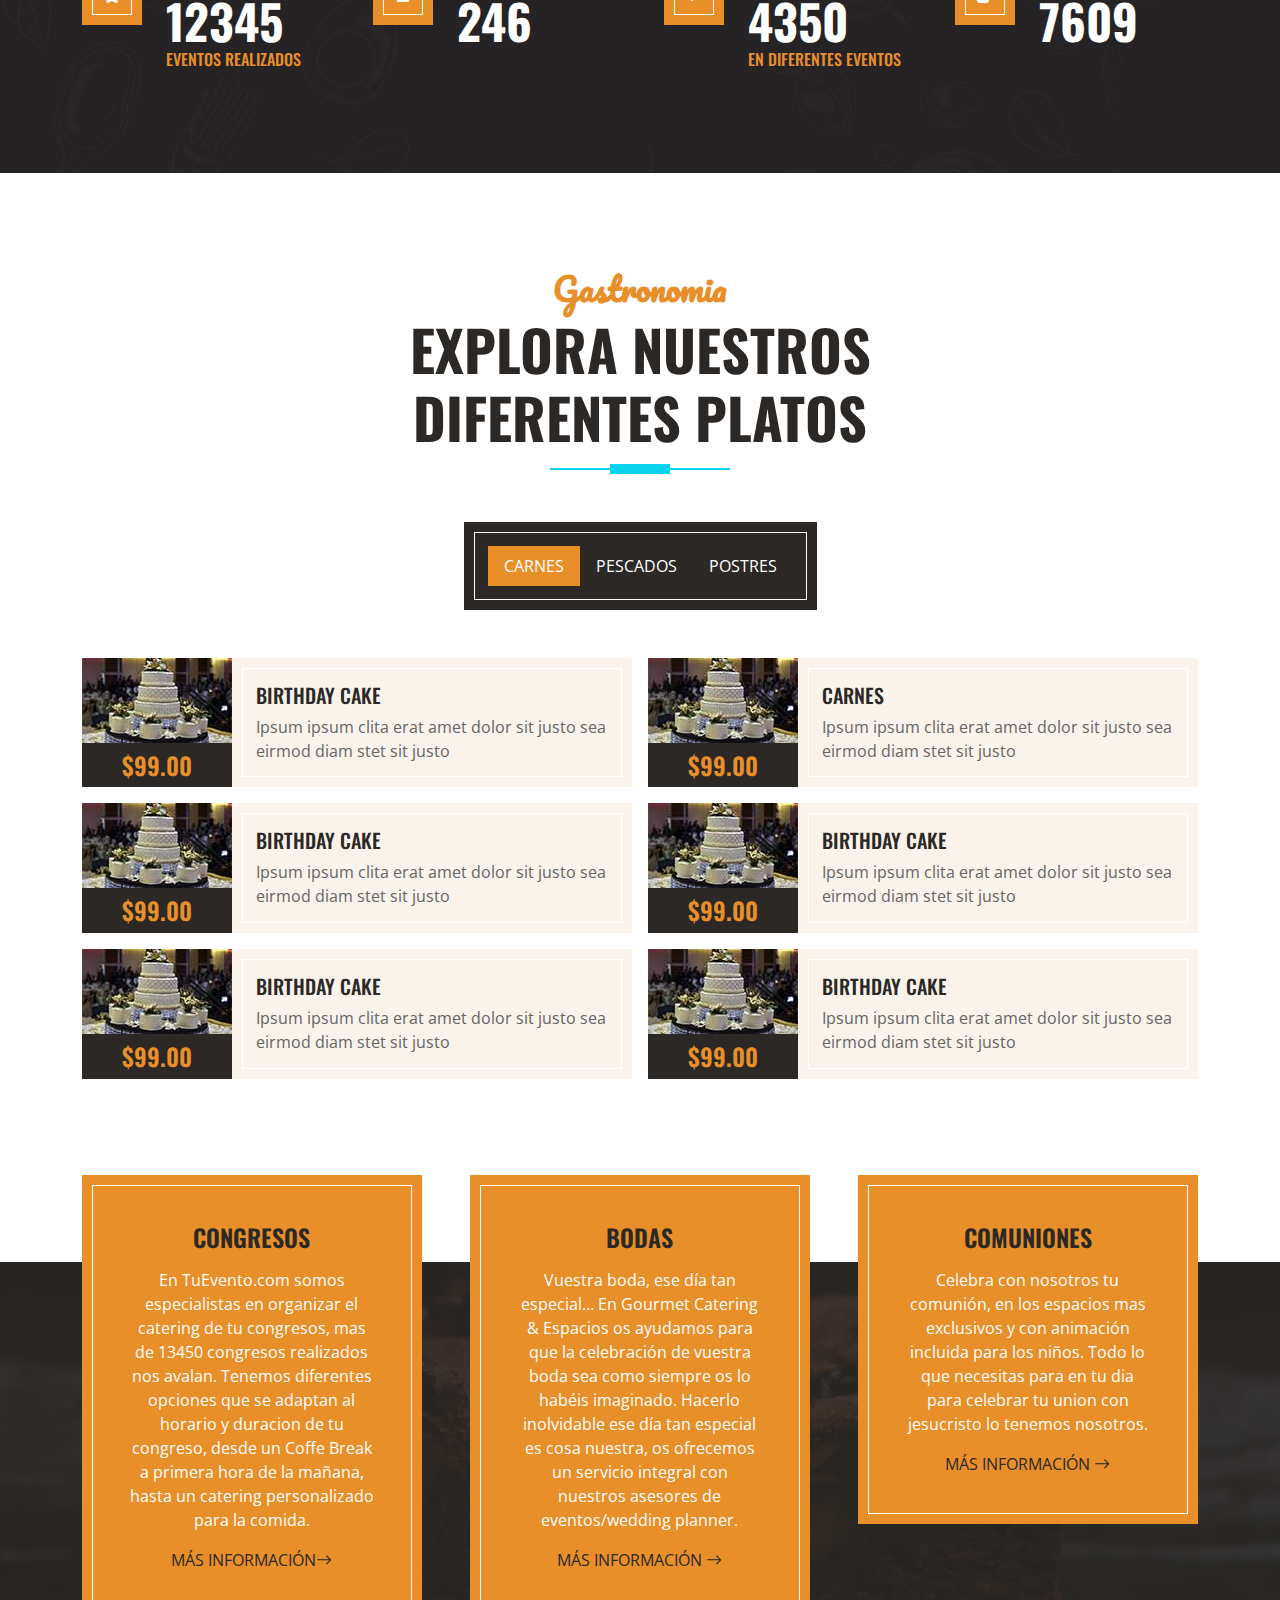
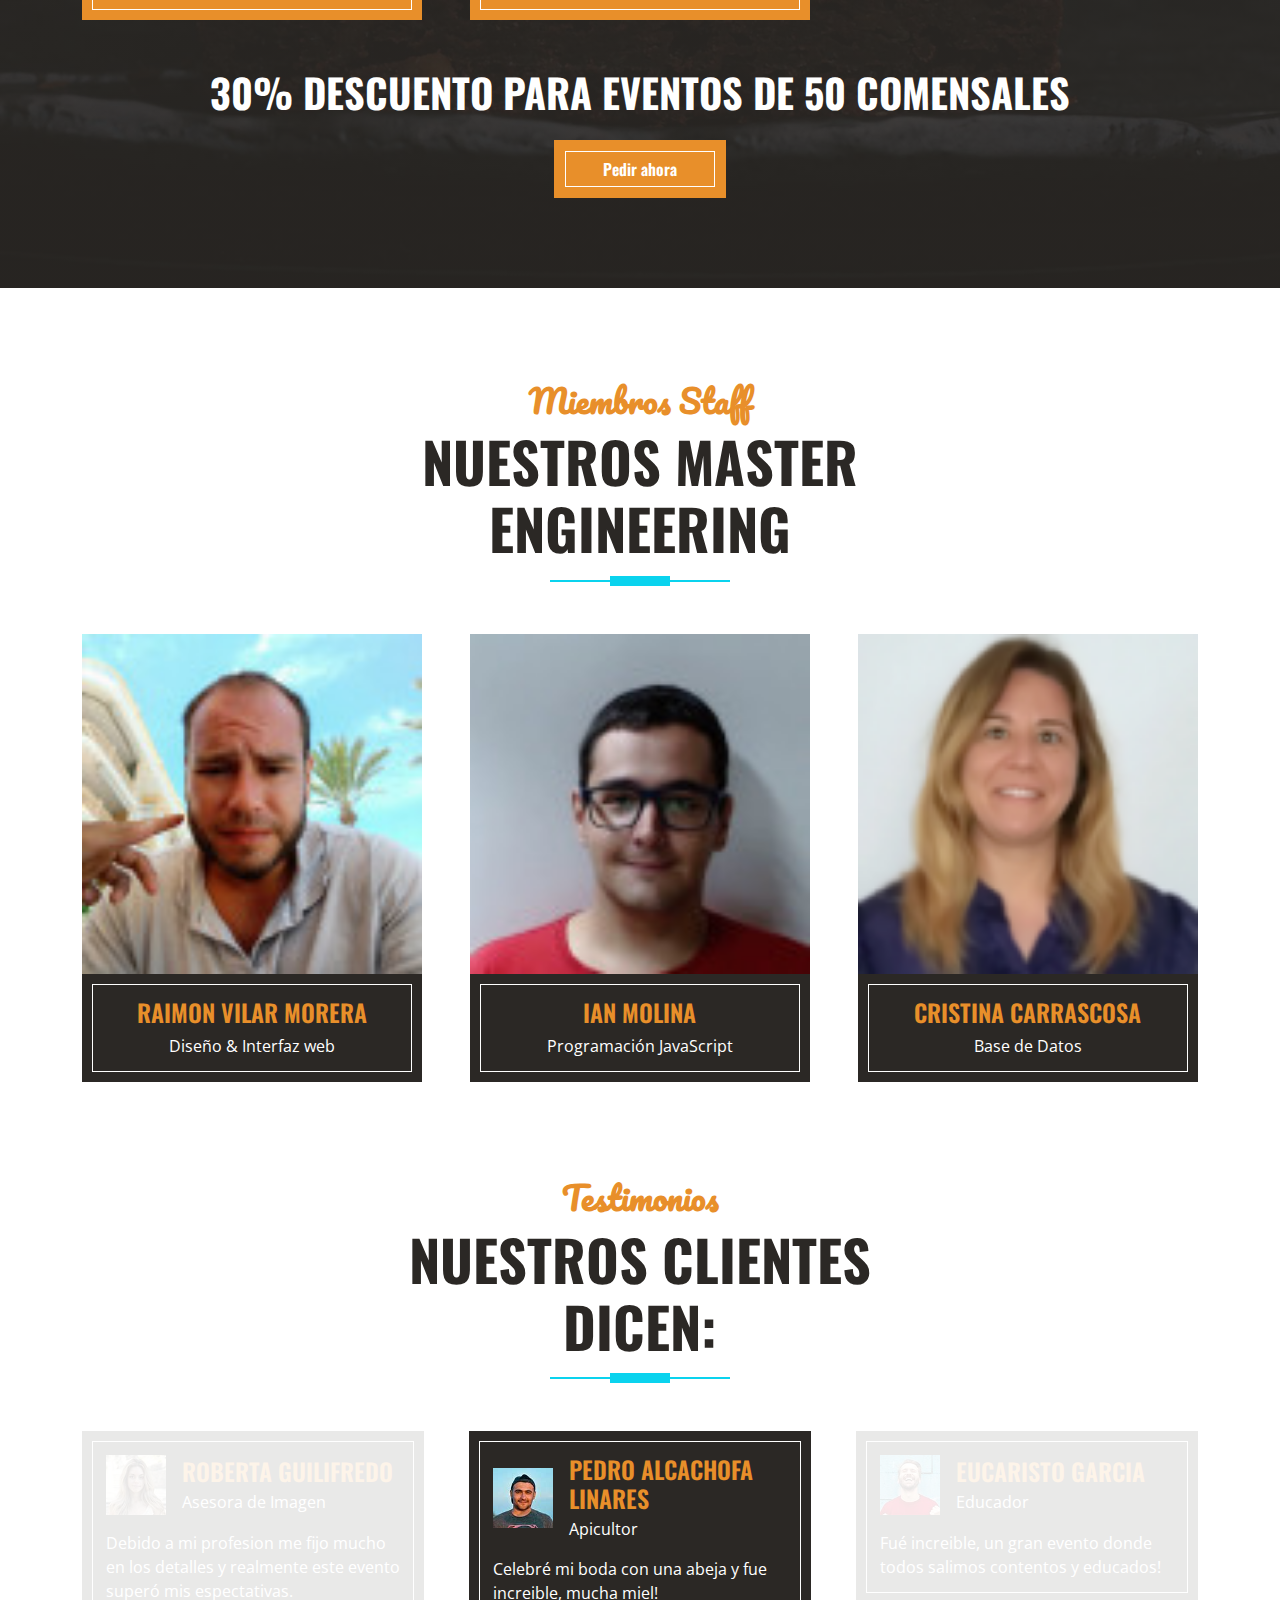
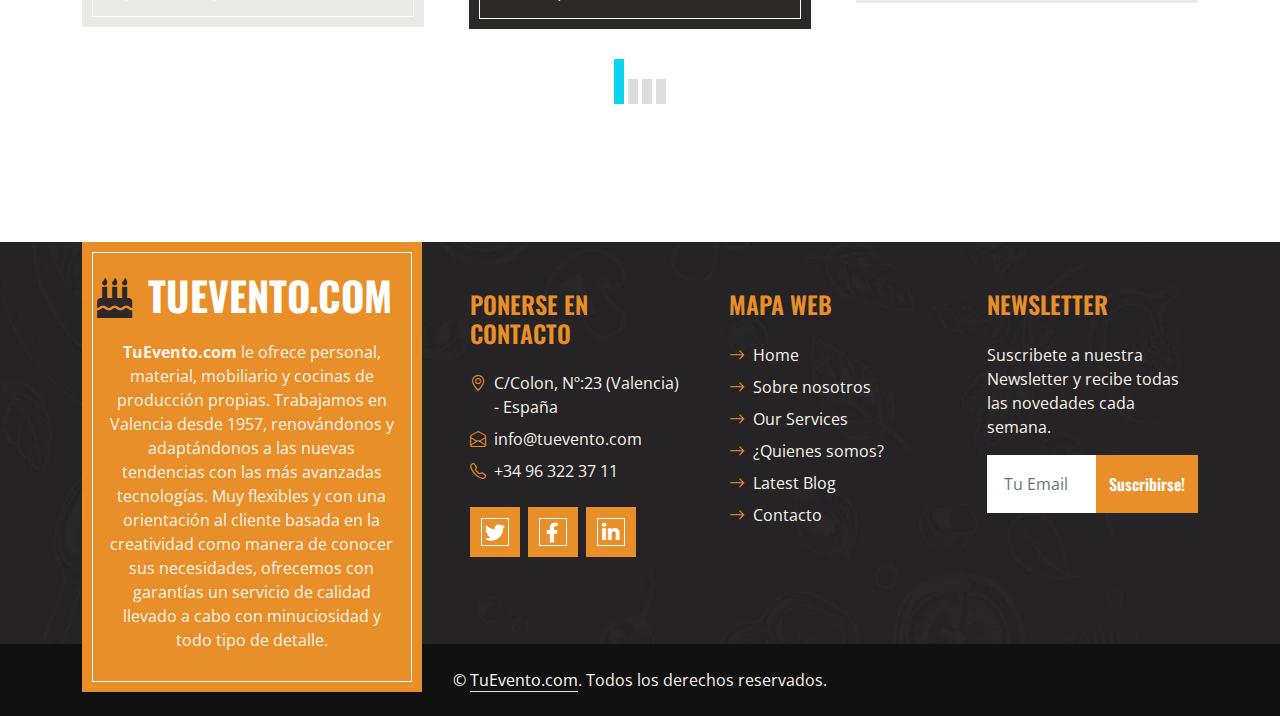
==== commit d26f319a: "Merge pull request #2 from cristinacarrascosa/main" ====
--- a/index.html
+++ b/index.html
@@ -77,6 +77,7 @@
                 <a href="index.html" class="nav-item nav-link active">Home</a>
                 <a href="gastronomia.html" class="nav-item nav-link">Gastronomia</a>
                 <a href="espacios.html" class="nav-item nav-link">Espacios</a>
+                <a href="reservas.html" class="nav-item nav-link">Reservas</a>
                 <a href="quienes_somos.html" class="nav-item nav-link">¿Quienes somos?</a>
                 <a href="eventos.html" class="nav-item nav-link">Eventos</a>
                 <a href="contacto.html" class="nav-item nav-link">Contacto</a>
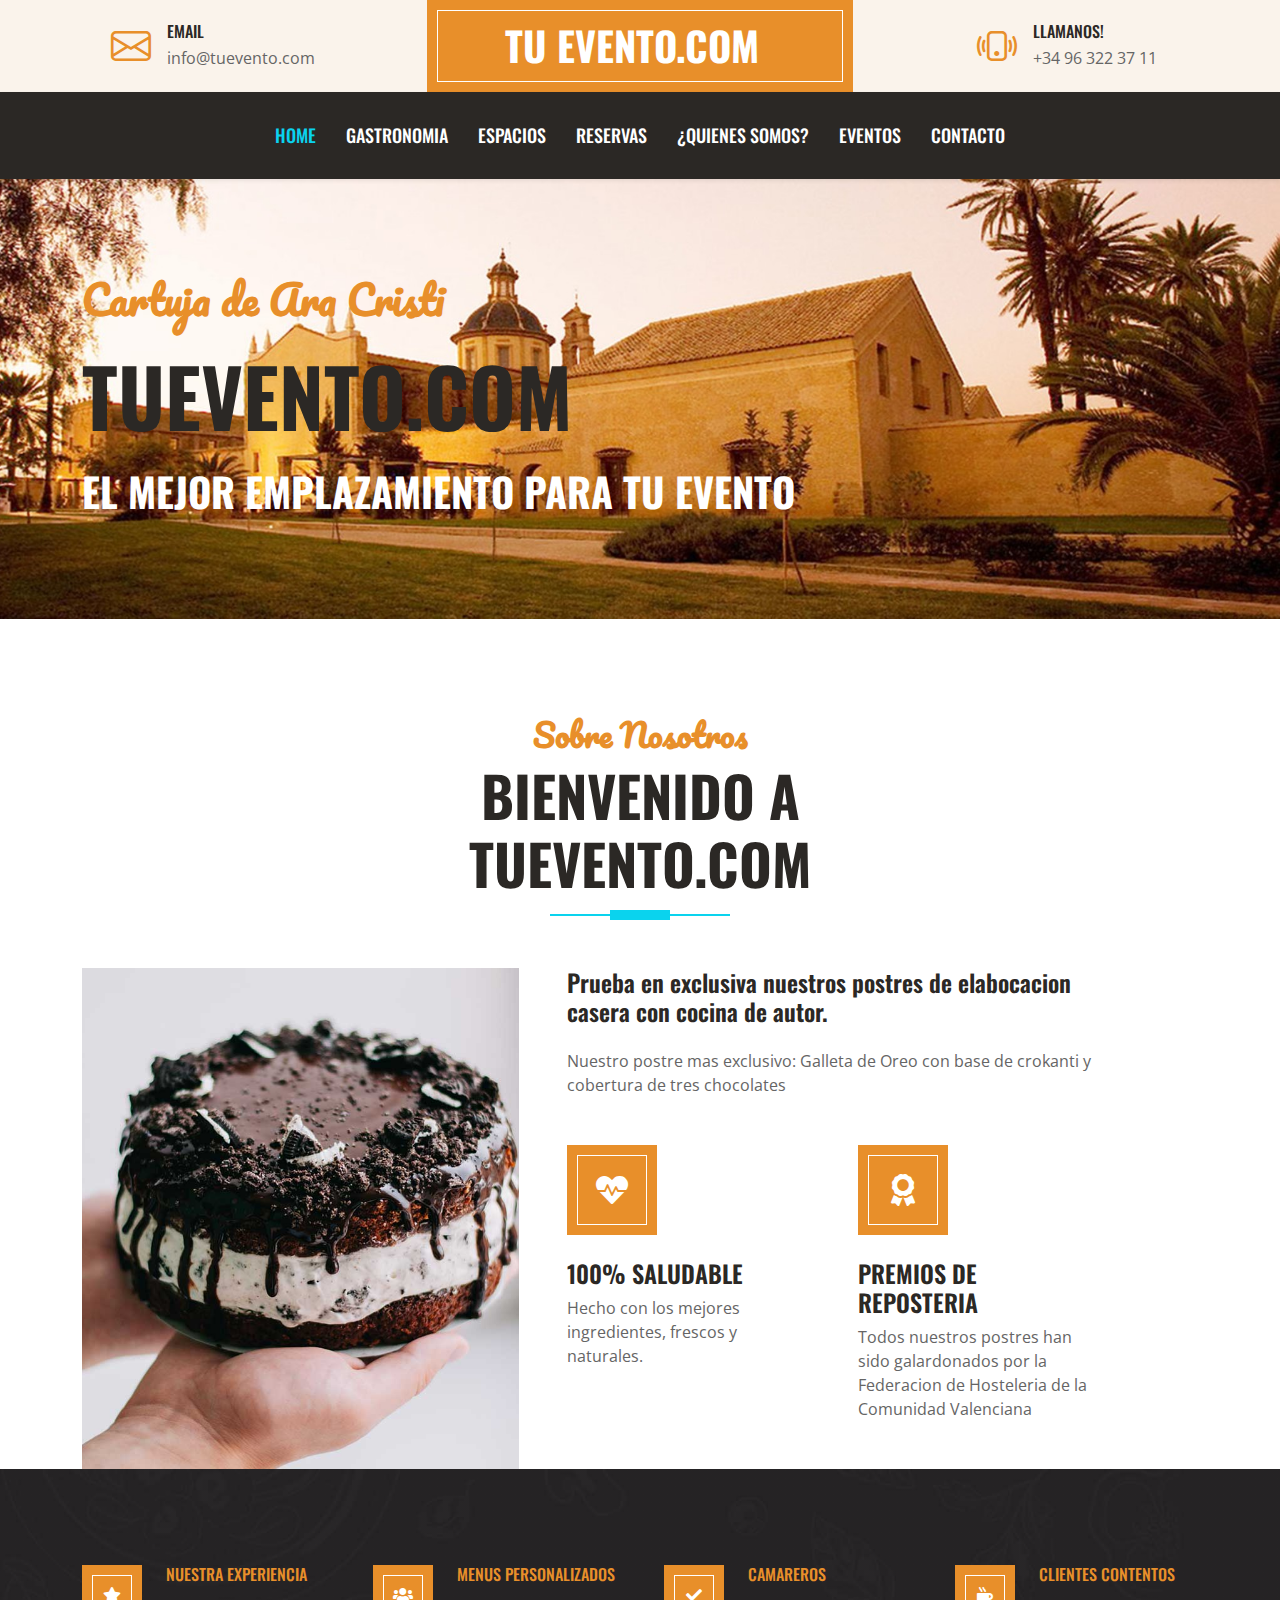
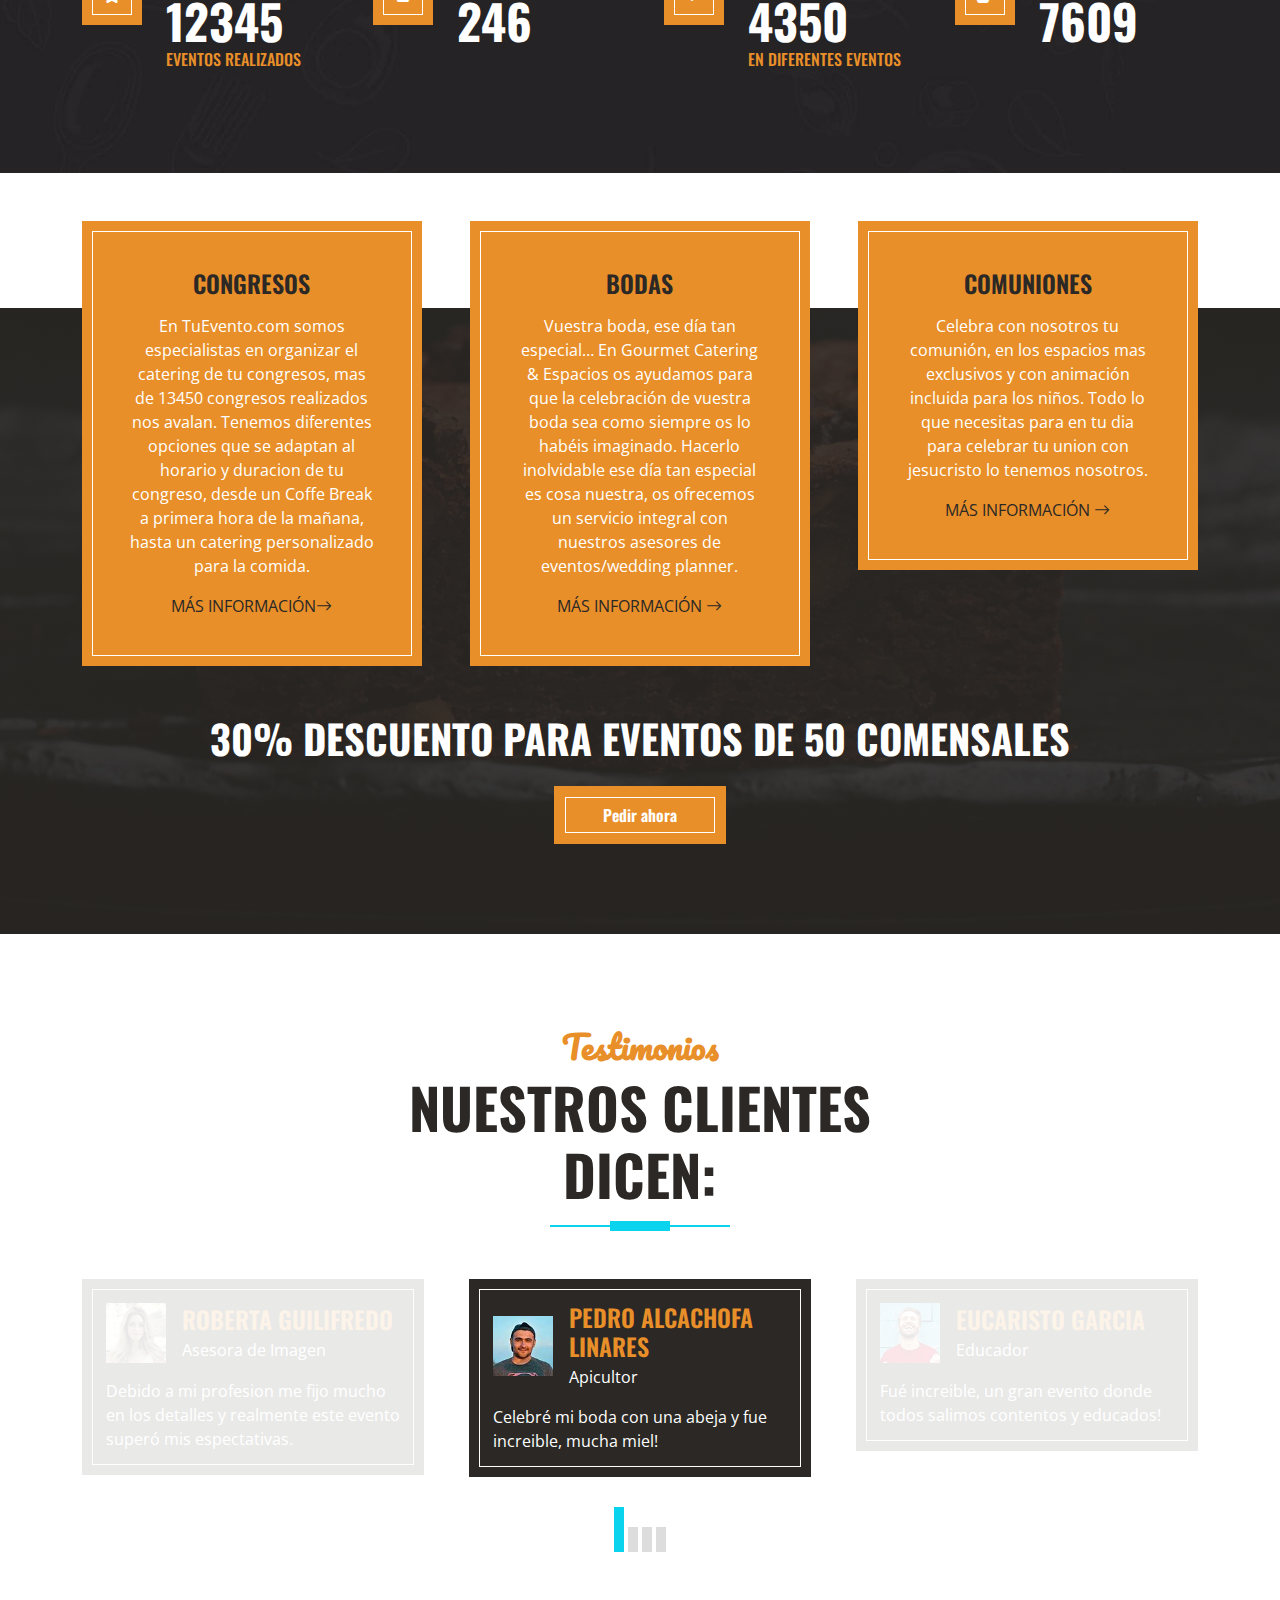
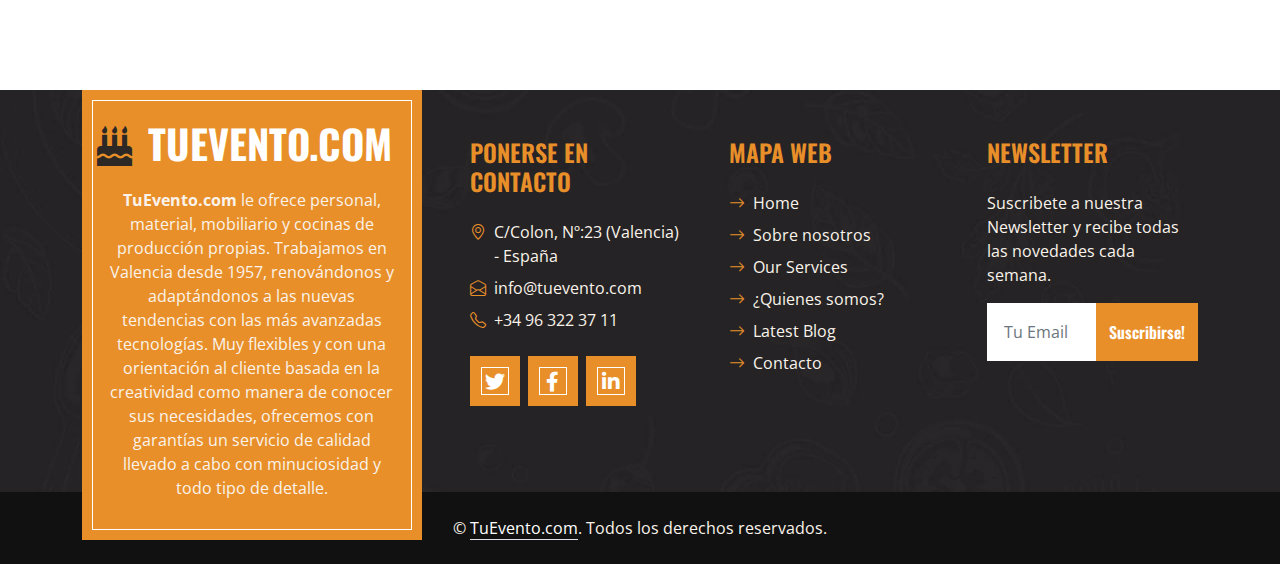
==== commit b7c14737: "Corregido unos fallos" ====
--- a/index.html
+++ b/index.html
@@ -198,258 +198,7 @@
     <!-- Caracteristicas End -->
 
 
-    <!-- Gastronomia Start -->
-    <div class="container-fluid about py-5">
-        <div class="container">
-            <div class="section-title position-relative text-center mx-auto mb-5 pb-3" style="max-width: 600px;">
-                <h2 class="text-primary font-secondary">Gastronomia</h2>
-                <h1 class="display-4 text-uppercase">Explora nuestros diferentes platos</h1>
-            </div>
-            <div class="tab-class text-center">
-                <ul class="nav nav-pills d-inline-flex justify-content-center bg-dark text-uppercase border-inner p-4 mb-5">
-                    <li class="nav-item">
-                        <a class="nav-link text-white active" data-bs-toggle="pill" href="#tab-1">Carnes</a>
-                    </li>
-                    <li class="nav-item">
-                        <a class="nav-link text-white" data-bs-toggle="pill" href="#tab-2">Pescados</a>
-                    </li>
-                    <li class="nav-item">
-                        <a class="nav-link text-white" data-bs-toggle="pill" href="#tab-3">Postres</a>
-                    </li>
-                </ul>
-                <div class="tab-content">
-                    <div id="tab-1" class="tab-pane fade show p-0 active">
-                        <div class="row g-3">
-                            <div class="col-lg-6">
-                                <div class="d-flex h-100">
-                                    <div class="flex-shrink-0">
-                                        <img class="img-fluid" src="img/cake-1.jpg" alt="" style="width: 150px; height: 85px;">
-                                        <h4 class="bg-dark text-primary p-2 m-0">$99.00</h4>
-                                    </div>
-                                    <div class="d-flex flex-column justify-content-center text-start bg-secondary border-inner px-4">
-                                        <h5 class="text-uppercase">Birthday Cake</h5>
-                                        <span>Ipsum ipsum clita erat amet dolor sit justo sea eirmod diam stet sit justo</span>
-                                    </div>
-                                </div>
-                            </div>
-                            <div class="col-lg-6">
-                                <div class="d-flex h-100">
-                                    <div class="flex-shrink-0">
-                                        <img class="img-fluid" src="img/cake-1.jpg" alt="" style="width: 150px; height: 85px;">
-                                        <h4 class="bg-dark text-primary p-2 m-0">$99.00</h4>
-                                    </div>
-                                    <div class="d-flex flex-column justify-content-center text-start bg-secondary border-inner px-4">
-                                        <h5 class="text-uppercase">Carnes</h5>
-                                        <span>Ipsum ipsum clita erat amet dolor sit justo sea eirmod diam stet sit justo</span>
-                                    </div>
-                                </div>
-                            </div>
-                            <div class="col-lg-6">
-                                <div class="d-flex h-100">
-                                    <div class="flex-shrink-0">
-                                        <img class="img-fluid" src="img/cake-1.jpg" alt="" style="width: 150px; height: 85px;">
-                                        <h4 class="bg-dark text-primary p-2 m-0">$99.00</h4>
-                                    </div>
-                                    <div class="d-flex flex-column justify-content-center text-start bg-secondary border-inner px-4">
-                                        <h5 class="text-uppercase">Birthday Cake</h5>
-                                        <span>Ipsum ipsum clita erat amet dolor sit justo sea eirmod diam stet sit justo</span>
-                                    </div>
-                                </div>
-                            </div>
-                            <div class="col-lg-6">
-                                <div class="d-flex h-100">
-                                    <div class="flex-shrink-0">
-                                        <img class="img-fluid" src="img/cake-1.jpg" alt="" style="width: 150px; height: 85px;">
-                                        <h4 class="bg-dark text-primary p-2 m-0">$99.00</h4>
-                                    </div>
-                                    <div class="d-flex flex-column justify-content-center text-start bg-secondary border-inner px-4">
-                                        <h5 class="text-uppercase">Birthday Cake</h5>
-                                        <span>Ipsum ipsum clita erat amet dolor sit justo sea eirmod diam stet sit justo</span>
-                                    </div>
-                                </div>
-                            </div>
-                            <div class="col-lg-6">
-                                <div class="d-flex h-100">
-                                    <div class="flex-shrink-0">
-                                        <img class="img-fluid" src="img/cake-1.jpg" alt="" style="width: 150px; height: 85px;">
-                                        <h4 class="bg-dark text-primary p-2 m-0">$99.00</h4>
-                                    </div>
-                                    <div class="d-flex flex-column justify-content-center text-start bg-secondary border-inner px-4">
-                                        <h5 class="text-uppercase">Birthday Cake</h5>
-                                        <span>Ipsum ipsum clita erat amet dolor sit justo sea eirmod diam stet sit justo</span>
-                                    </div>
-                                </div>
-                            </div>
-                            <div class="col-lg-6">
-                                <div class="d-flex h-100">
-                                    <div class="flex-shrink-0">
-                                        <img class="img-fluid" src="img/cake-1.jpg" alt="" style="width: 150px; height: 85px;">
-                                        <h4 class="bg-dark text-primary p-2 m-0">$99.00</h4>
-                                    </div>
-                                    <div class="d-flex flex-column justify-content-center text-start bg-secondary border-inner px-4">
-                                        <h5 class="text-uppercase">Birthday Cake</h5>
-                                        <span>Ipsum ipsum clita erat amet dolor sit justo sea eirmod diam stet sit justo</span>
-                                    </div>
-                                </div>
-                            </div>
-                        </div>
-                    </div>
-                    <div id="tab-2" class="tab-pane fade show p-0">
-                        <div class="row g-3">
-                            <div class="col-lg-6">
-                                <div class="d-flex h-100">
-                                    <div class="flex-shrink-0">
-                                        <img class="img-fluid" src="img/cake-2.jpg" alt="" style="width: 150px; height: 85px;">
-                                        <h4 class="bg-dark text-primary p-2 m-0">$99.00</h4>
-                                    </div>
-                                    <div class="d-flex flex-column justify-content-center text-start bg-secondary border-inner px-4">
-                                        <h5 class="text-uppercase">Wedding Cake</h5>
-                                        <span>Ipsum ipsum clita erat amet dolor sit justo sea eirmod diam stet sit justo</span>
-                                    </div>
-                                </div>
-                            </div>
-                            <div class="col-lg-6">
-                                <div class="d-flex h-100">
-                                    <div class="flex-shrink-0">
-                                        <img class="img-fluid" src="img/cake-2.jpg" alt="" style="width: 150px; height: 85px;">
-                                        <h4 class="bg-dark text-primary p-2 m-0">$99.00</h4>
-                                    </div>
-                                    <div class="d-flex flex-column justify-content-center text-start bg-secondary border-inner px-4">
-                                        <h5 class="text-uppercase">Wedding Cake</h5>
-                                        <span>Ipsum ipsum clita erat amet dolor sit justo sea eirmod diam stet sit justo</span>
-                                    </div>
-                                </div>
-                            </div>
-                            <div class="col-lg-6">
-                                <div class="d-flex h-100">
-                                    <div class="flex-shrink-0">
-                                        <img class="img-fluid" src="img/cake-2.jpg" alt="" style="width: 150px; height: 85px;">
-                                        <h4 class="bg-dark text-primary p-2 m-0">$99.00</h4>
-                                    </div>
-                                    <div class="d-flex flex-column justify-content-center text-start bg-secondary border-inner px-4">
-                                        <h5 class="text-uppercase">Wedding Cake</h5>
-                                        <span>Ipsum ipsum clita erat amet dolor sit justo sea eirmod diam stet sit justo</span>
-                                    </div>
-                                </div>
-                            </div>
-                            <div class="col-lg-6">
-                                <div class="d-flex h-100">
-                                    <div class="flex-shrink-0">
-                                        <img class="img-fluid" src="img/cake-2.jpg" alt="" style="width: 150px; height: 85px;">
-                                        <h4 class="bg-dark text-primary p-2 m-0">$99.00</h4>
-                                    </div>
-                                    <div class="d-flex flex-column justify-content-center text-start bg-secondary border-inner px-4">
-                                        <h5 class="text-uppercase">Wedding Cake</h5>
-                                        <span>Ipsum ipsum clita erat amet dolor sit justo sea eirmod diam stet sit justo</span>
-                                    </div>
-                                </div>
-                            </div>
-                            <div class="col-lg-6">
-                                <div class="d-flex h-100">
-                                    <div class="flex-shrink-0">
-                                        <img class="img-fluid" src="img/cake-2.jpg" alt="" style="width: 150px; height: 85px;">
-                                        <h4 class="bg-dark text-primary p-2 m-0">$99.00</h4>
-                                    </div>
-                                    <div class="d-flex flex-column justify-content-center text-start bg-secondary border-inner px-4">
-                                        <h5 class="text-uppercase">Wedding Cake</h5>
-                                        <span>Ipsum ipsum clita erat amet dolor sit justo sea eirmod diam stet sit justo</span>
-                                    </div>
-                                </div>
-                            </div>
-                            <div class="col-lg-6">
-                                <div class="d-flex h-100">
-                                    <div class="flex-shrink-0">
-                                        <img class="img-fluid" src="img/cake-2.jpg" alt="" style="width: 150px; height: 85px;">
-                                        <h4 class="bg-dark text-primary p-2 m-0">$99.00</h4>
-                                    </div>
-                                    <div class="d-flex flex-column justify-content-center text-start bg-secondary border-inner px-4">
-                                        <h5 class="text-uppercase">Wedding Cake</h5>
-                                        >                            </div>
-                                </div>
-                            </div>
-                        </div>
-                    </div>
-                    <div id="tab-3" class="tab-pane fade show p-0">
-                        <div class="row g-3">
-                            <div class="col-lg-6">
-                                <div class="d-flex h-100">
-                                    <div class="flex-shrink-0">
-                                        <img class="img-fluid" src="img/cake-3.jpg" alt="" style="width: 150px; height: 85px;">
-                                        <h4 class="bg-dark text-primary p-2 m-0">$99.00</h4>
-                                    </div>
-                                    <div class="d-flex flex-column justify-content-center text-start bg-secondary border-inner px-4">
-                                        <h5 class="text-uppercase">Custom Cake</h5>
-                                        <span>Ipsum ipsum clita erat amet dolor sit justo sea eirmod diam stet sit justo</span>
-                                    </div>
-                                </div>
-                            </div>
-                            <div class="col-lg-6">
-                                <div class="d-flex h-100">
-                                    <div class="flex-shrink-0">
-                                        <img class="img-fluid" src="img/cake-3.jpg" alt="" style="width: 150px; height: 85px;">
-                                        <h4 class="bg-dark text-primary p-2 m-0">$99.00</h4>
-                                    </div>
-                                    <div class="d-flex flex-column justify-content-center text-start bg-secondary border-inner px-4">
-                                        <h5 class="text-uppercase">Custom Cake</h5>
-                                        <span>Ipsum ipsum clita erat amet dolor sit justo sea eirmod diam stet sit justo</span>
-                                    </div>
-                                </div>
-                            </div>
-                            <div class="col-lg-6">
-                                <div class="d-flex h-100">
-                                    <div class="flex-shrink-0">
-                                        <img class="img-fluid" src="img/cake-3.jpg" alt="" style="width: 150px; height: 85px;">
-                                        <h4 class="bg-dark text-primary p-2 m-0">$99.00</h4>
-                                    </div>
-                                    <div class="d-flex flex-column justify-content-center text-start bg-secondary border-inner px-4">
-                                        <h5 class="text-uppercase">Custom Cake</h5>
-                                        <span>Ipsum ipsum clita erat amet dolor sit justo sea eirmod diam stet sit justo</span>
-                                    </div>
-                                </div>
-                            </div>
-                            <div class="col-lg-6">
-                                <div class="d-flex h-100">
-                                    <div class="flex-shrink-0">
-                                        <img class="img-fluid" src="img/cake-3.jpg" alt="" style="width: 150px; height: 85px;">
-                                        <h4 class="bg-dark text-primary p-2 m-0">$99.00</h4>
-                                    </div>
-                                    <div class="d-flex flex-column justify-content-center text-start bg-secondary border-inner px-4">
-                                        <h5 class="text-uppercase">Custom Cake</h5>
-                                        <span>Ipsum ipsum clita erat amet dolor sit justo sea eirmod diam stet sit justo</span>
-                                    </div>
-                                </div>
-                            </div>
-                            <div class="col-lg-6">
-                                <div class="d-flex h-100">
-                                    <div class="flex-shrink-0">
-                                        <img class="img-fluid" src="img/cake-3.jpg" alt="" style="width: 150px; height: 85px;">
-                                        <h4 class="bg-dark text-primary p-2 m-0">$99.00</h4>
-                                    </div>
-                                    <div class="d-flex flex-column justify-content-center text-start bg-secondary border-inner px-4">
-                                        <h5 class="text-uppercase">Custom Cake</h5>
-                                        <span>Ipsum ipsum clita erat amet dolor sit justo sea eirmod diam stet sit justo</span>
-                                    </div>
-                                </div>
-                            </div>
-                            <div class="col-lg-6">
-                                <div class="d-flex h-100">
-                                    <div class="flex-shrink-0">
-                                        <img class="img-fluid" src="img/cake-3.jpg" alt="" style="width: 150px; height: 85px;">
-                                        <h4 class="bg-dark text-primary p-2 m-0">$99.00</h4>
-                                    </div>
-                                    <div class="d-flex flex-column justify-content-center text-start bg-secondary border-inner px-4">
-                                        <h5 class="text-uppercase">Custom Cake</h5>
-                                        <span>Ipsum ipsum clita erat amet dolor sit justo sea eirmod diam stet sit justo</span>
-                                    </div>
-                                </div>
-                            </div>
-                        </div>
-                    </div>
-                </div>
-            </div>
-        </div>
-    </div>
-    <!-- Gastronomia End -->
+   
 
 
     <!-- Servicios Start -->
@@ -494,73 +243,7 @@
     <!-- Servicios End -->
 
 
-    <!-- Equipo Start -->
-    <div class="container-fluid py-5">
-        <div class="container">
-            <div class="section-title position-relative text-center mx-auto mb-5 pb-3" style="max-width: 600px;">
-                <h2 class="text-primary font-secondary">Miembros Staff</h2>
-                <h1 class="display-4 text-uppercase">Nuestros Master engineering</h1>
-            </div>
-            <div class="row g-5">
-                <div class="col-lg-4 col-md-6">
-                    <div class="team-item">
-                        <div class="position-relative overflow-hidden">
-                            <img class="img-fluid w-100" src="img/equipo/raimon.jpg" alt="">
-                            <div class="team-overlay w-100 h-100 position-absolute top-50 start-50 translate-middle d-flex align-items-center justify-content-center">
-                                <div class="d-flex align-items-center justify-content-start">
-                                    <a class="btn btn-lg btn-primary btn-lg-square border-inner rounded-0 mx-1" href="#"><i class="fab fa-twitter fw-normal"></i></a>
-                                    <a class="btn btn-lg btn-primary btn-lg-square border-inner rounded-0 mx-1" href="#"><i class="fab fa-facebook-f fw-normal"></i></a>
-                                    <a class="btn btn-lg btn-primary btn-lg-square border-inner rounded-0 mx-1" href="#"><i class="fab fa-linkedin-in fw-normal"></i></a>
-                                </div>
-                            </div>
-                        </div>
-                        <div class="bg-dark border-inner text-center p-4">
-                            <h4 class="text-uppercase text-primary">Raimon Vilar Morera</h4>
-                            <p class="text-white m-0">Diseño & Interfaz web</p>
-                        </div>
-                    </div>
-                </div>
-                <div class="col-lg-4 col-md-6">
-                    <div class="team-item">
-                        <div class="position-relative overflow-hidden">
-                            <img class="img-fluid w-100" src="img/equipo/ian.jpg" alt="">
-                            <div class="team-overlay w-100 h-100 position-absolute top-50 start-50 translate-middle d-flex align-items-center justify-content-center">
-                                <div class="d-flex align-items-center justify-content-start">
-                                    <a class="btn btn-lg btn-primary btn-lg-square border-inner rounded-0 mx-1" href="#"><i class="fab fa-twitter fw-normal"></i></a>
-                                    <a class="btn btn-lg btn-primary btn-lg-square border-inner rounded-0 mx-1" href="#"><i class="fab fa-facebook-f fw-normal"></i></a>
-                                    <a class="btn btn-lg btn-primary btn-lg-square border-inner rounded-0 mx-1" href="#"><i class="fab fa-linkedin-in fw-normal"></i></a>
-                                </div>
-                            </div>
-                        </div>
-                        <div class="bg-dark border-inner text-center p-4">
-                            <h4 class="text-uppercase text-primary">Ian Molina</h4>
-                            <p class="text-white m-0">Programación JavaScript</p>
-                        </div>
-                    </div>
-                </div>
-                <div class="col-lg-4 col-md-6">
-                    <div class="team-item">
-                        <div class="position-relative overflow-hidden">
-                            <img class="img-fluid w-100" src="/img/equipo/cristina.png" alt="">
-                            <div class="team-overlay w-100 h-100 position-absolute top-50 start-50 translate-middle d-flex align-items-center justify-content-center">
-                                <div class="d-flex align-items-center justify-content-start">
-                                    <a class="btn btn-lg btn-primary btn-lg-square border-inner rounded-0 mx-1" href="#"><i class="fab fa-twitter fw-normal"></i></a>
-                                    <a class="btn btn-lg btn-primary btn-lg-square border-inner rounded-0 mx-1" href="#"><i class="fab fa-facebook-f fw-normal"></i></a>
-                                    <a class="btn btn-lg btn-primary btn-lg-square border-inner rounded-0 mx-1" href="#"><i class="fab fa-linkedin-in fw-normal"></i></a>
-                                </div>
-                            </div>
-                        </div>
-                        <div class="bg-dark border-inner text-center p-4">
-                            <h4 class="text-uppercase text-primary">Cristina Carrascosa</h4>
-                            <p class="text-white m-0">Base de Datos</p>
-                        </div>
-                    </div>
-                </div>
-            </div>
-        </div>
-    </div>
-    <!-- Equipo End -->
-
+    
     <!-- Clientes Satisfechos Start -->
     <div class="container-fluid py-5">
         <div class="container">
--- a/css/style.css
+++ b/css/style.css
@@ -324,4 +324,83 @@
 .bg-img {
     background: linear-gradient(rgba(43, 40, 37, .5), rgba(43, 40, 37, .5)), url(../img/bg.jpg) center center no-repeat;
     background-size: cover;
-}+}
+
+
+/*START RESERVAS*/
+
+#formulario-reserva {
+    background-color: aqua;
+    text-align:initial;
+    padding-left: 25px;
+
+}
+
+#div-datos-personales, #div-espacio, #div-gastronomia {
+    padding: 25px 50px;
+    background-color: aqua;
+    text-align:start;
+}
+
+#numPlatos {
+    width: 50px;
+}
+
+
+.card-resumen {
+    float: center;
+    margin-right: 20px;
+    width: 40%;
+    text-align: center;
+}
+
+
+
+/* END RESERVAS */
+
+
+
+
+
+/* A partir de aquí modifica Cristina*/
+/* CSS del boton borrar-menu*/
+#borrar-menu {
+    border-radius: 4px;
+    border: 1px solid #bbb;
+    text-align: center;
+    height: 38px;
+    padding: 0 30px;
+    font-weight: 600;
+    line-height: 38px;
+    letter-spacing: .1rem;
+}
+.borrar-seleccion {
+    background-color: red;
+    border-radius: 50%;
+    padding: 5px 10px;
+    text-decoration: none;
+    color: white;
+    font-weight: bold;
+
+}
+.offcanvas {
+    width: 500px;
+}
+
+/* para que se oculten los botones*/
+/* .btn-group-vertical{
+    visibility: hidden;
+} */
+
+#aperitivos div.textoMedio {
+  width: 70%;
+}
+
+.inputCantidad {
+  width: 50%;
+  border: 1px solid grey;
+}
+
+.escondido {
+  display:none!important;
+}
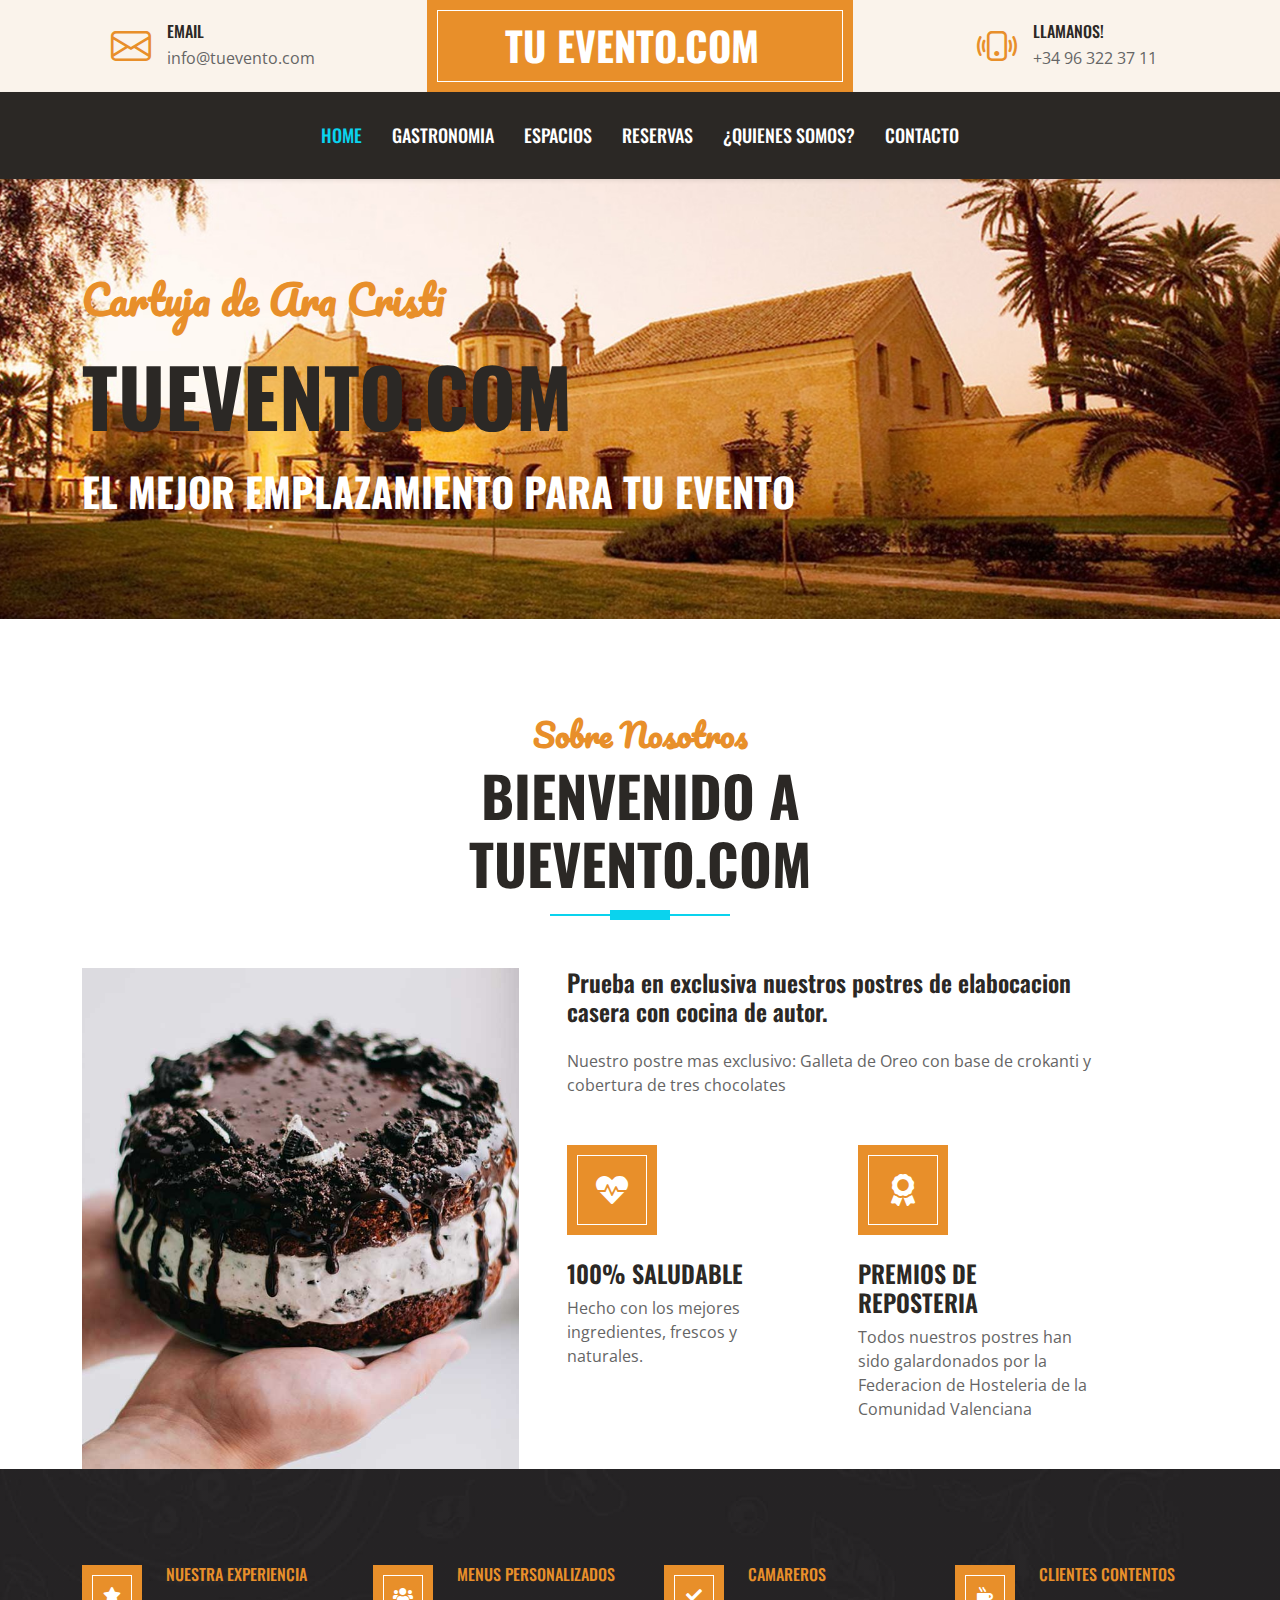
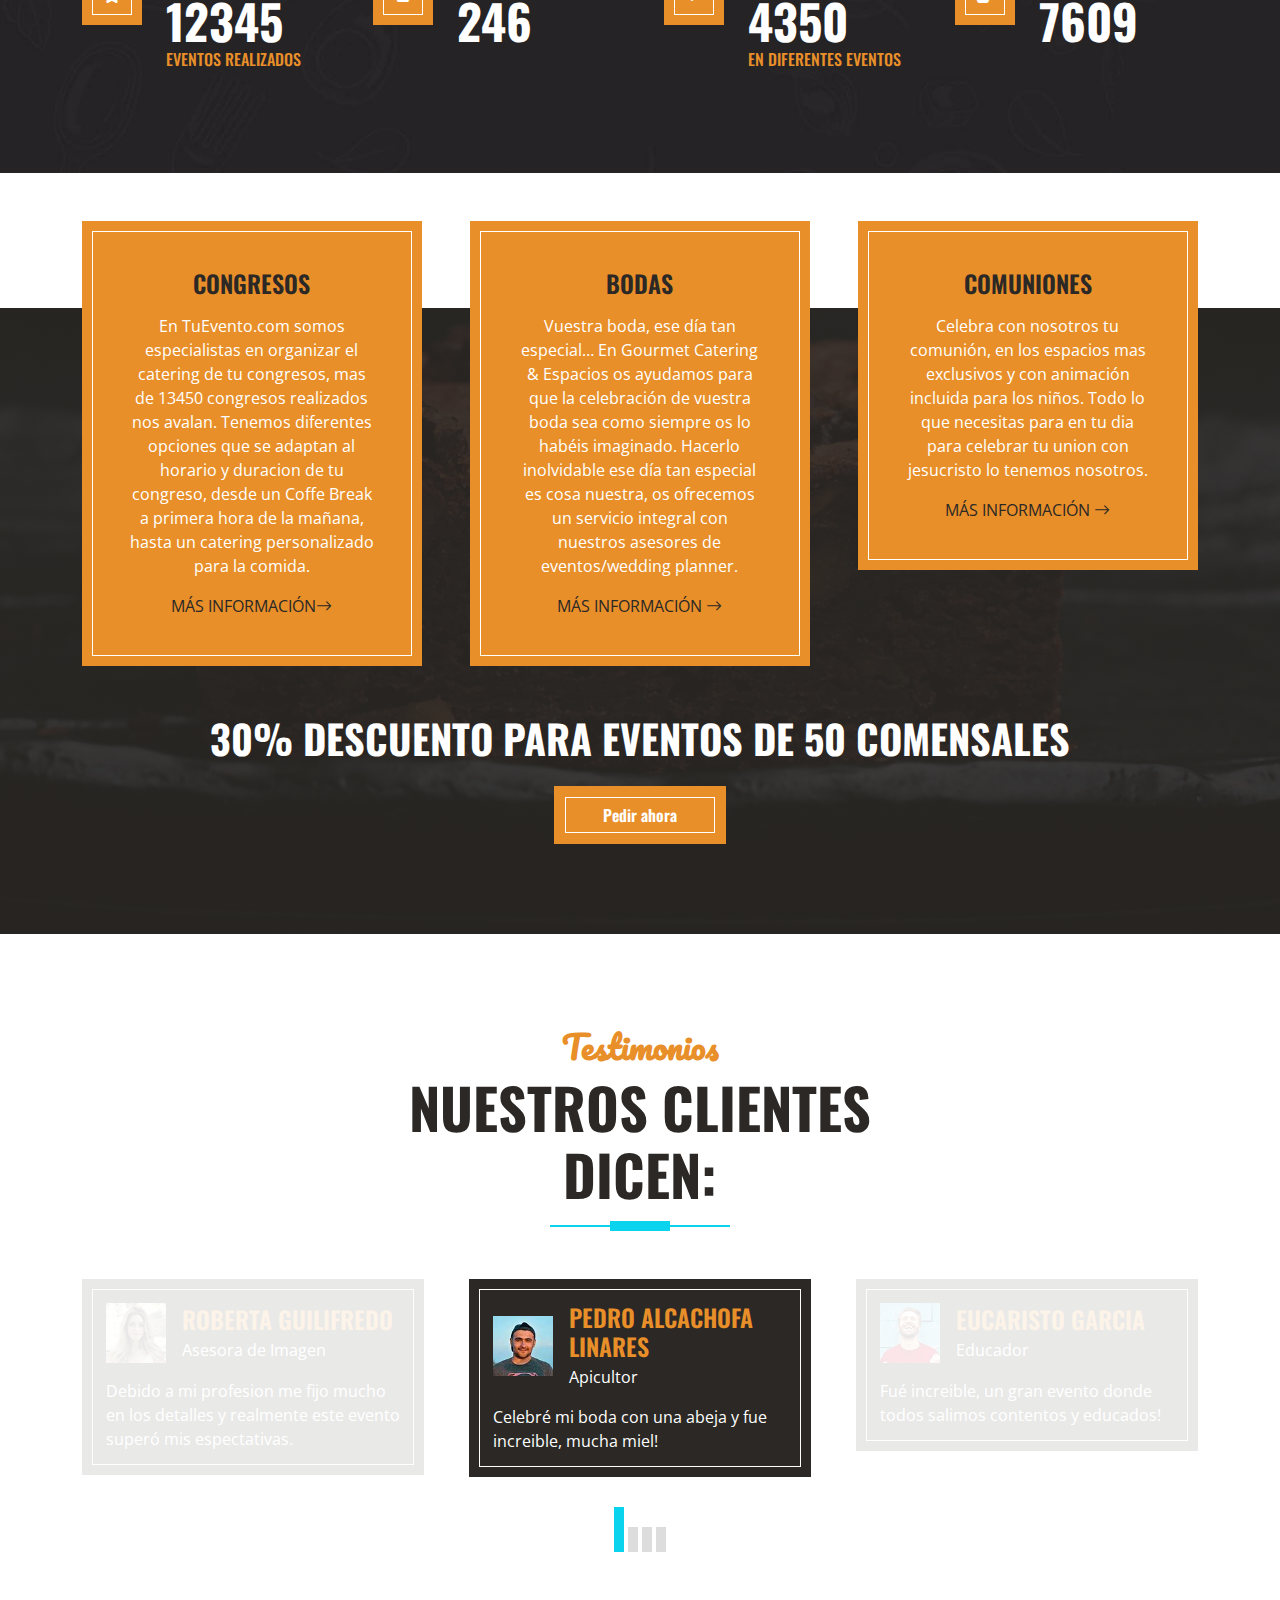
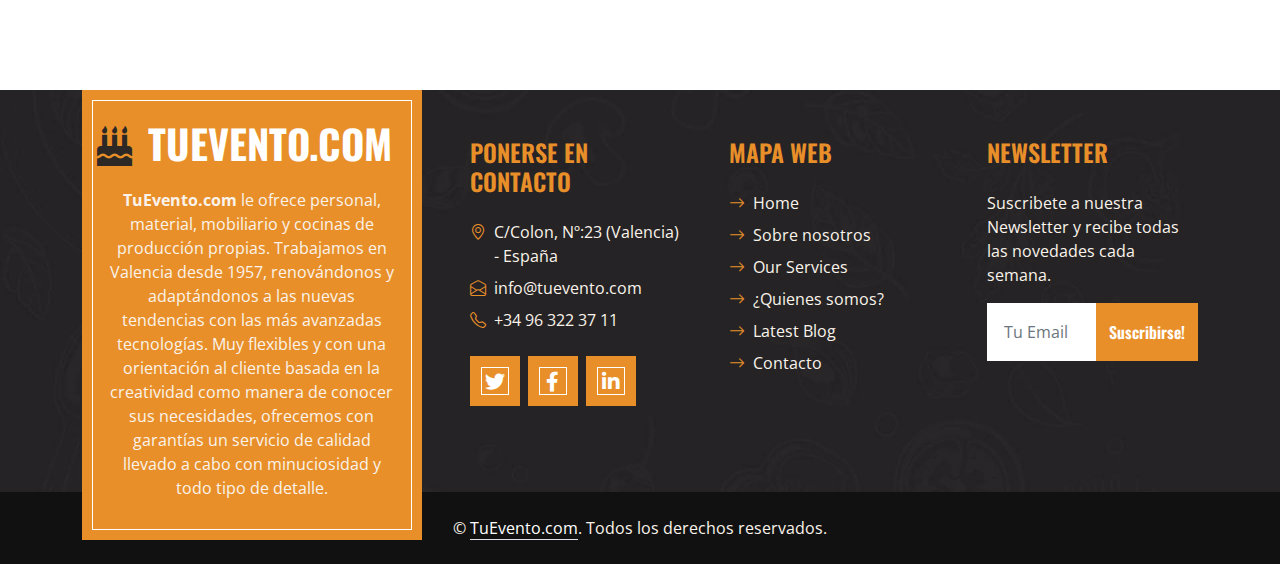
==== commit 4626f239: "Correcion de errores2" ====
--- a/index.html
+++ b/index.html
@@ -79,7 +79,6 @@
                 <a href="espacios.html" class="nav-item nav-link">Espacios</a>
                 <a href="reservas.html" class="nav-item nav-link">Reservas</a>
                 <a href="quienes_somos.html" class="nav-item nav-link">¿Quienes somos?</a>
-                <a href="eventos.html" class="nav-item nav-link">Eventos</a>
                 <a href="contacto.html" class="nav-item nav-link">Contacto</a>
                 </div>
         </div>
@@ -196,10 +195,6 @@
         </div>
     </div>
     <!-- Caracteristicas End -->
-
-
-   
-
 
     <!-- Servicios Start -->
     <div class="container-fluid service position-relative px-5 mt-5" style="margin-bottom: 135px;">
@@ -241,8 +236,6 @@
         </div>
     </div>
     <!-- Servicios End -->
-
-
     
     <!-- Clientes Satisfechos Start -->
     <div class="container-fluid py-5">
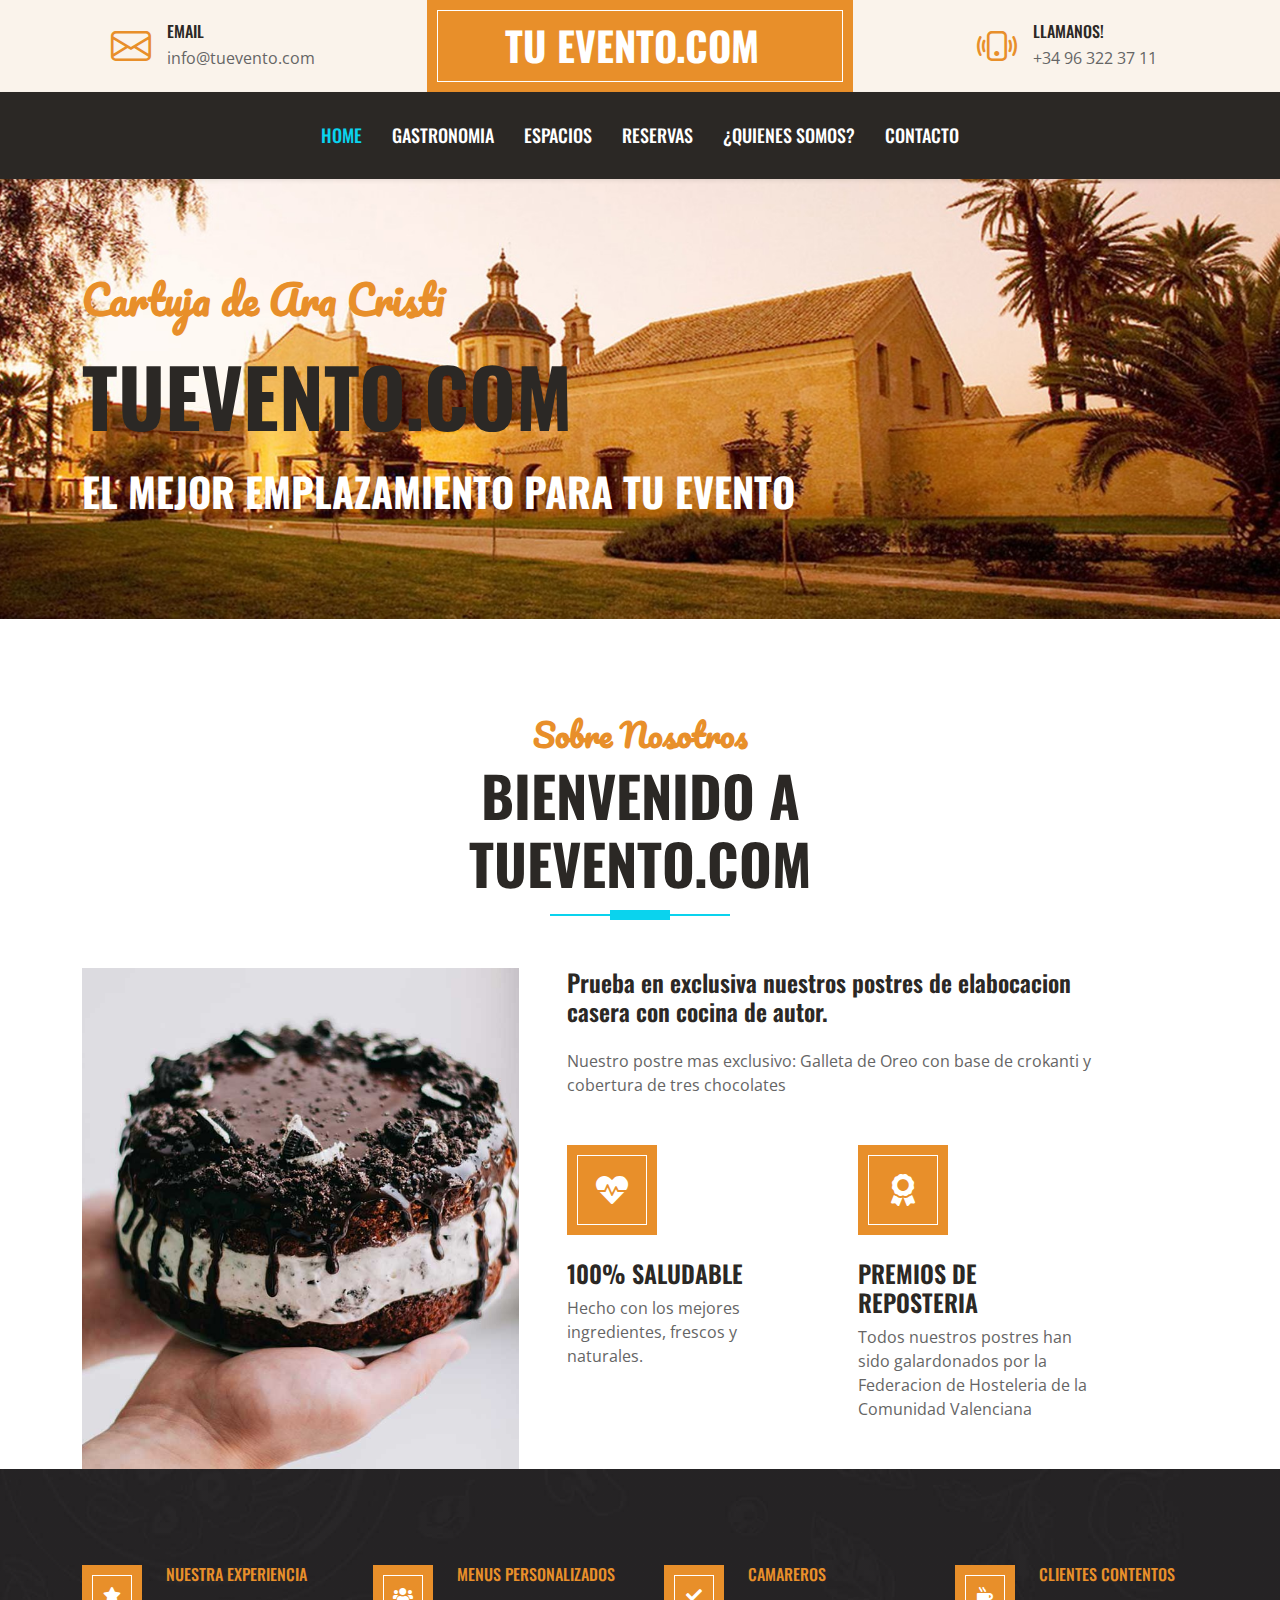
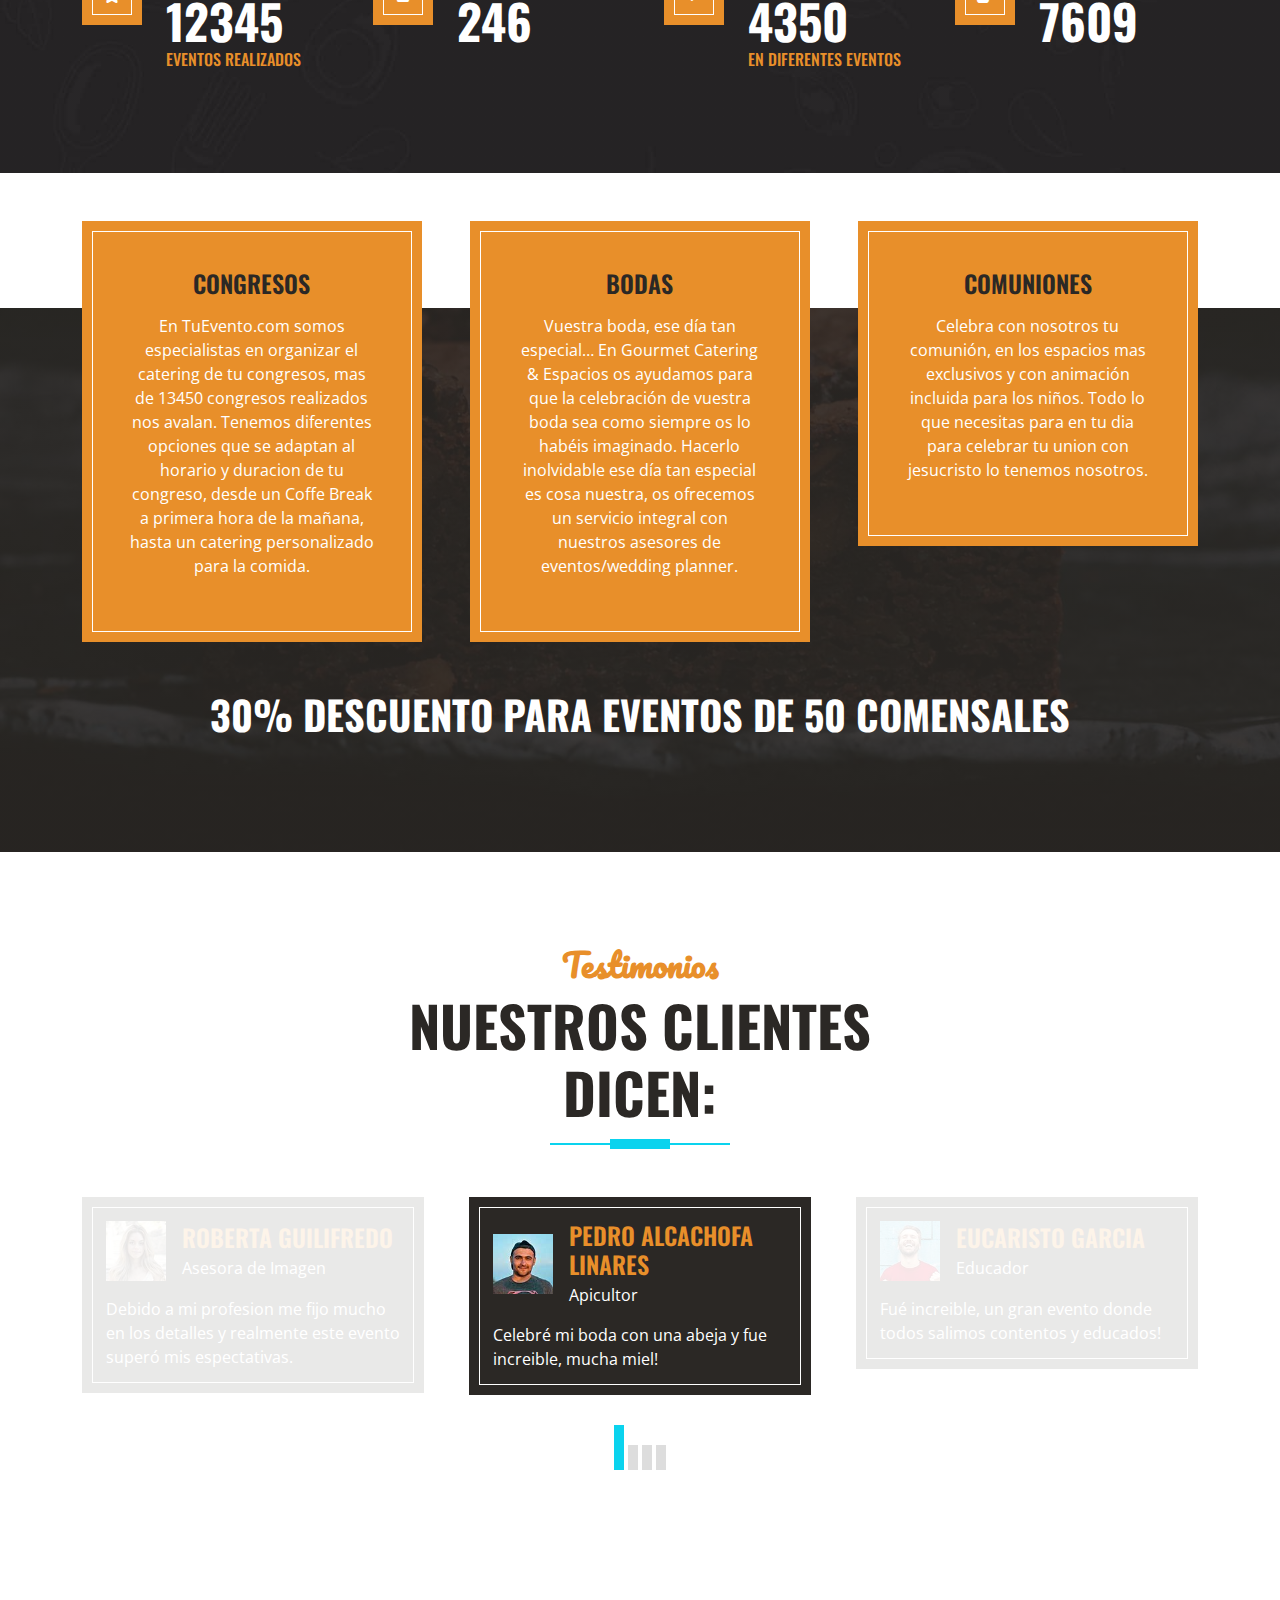
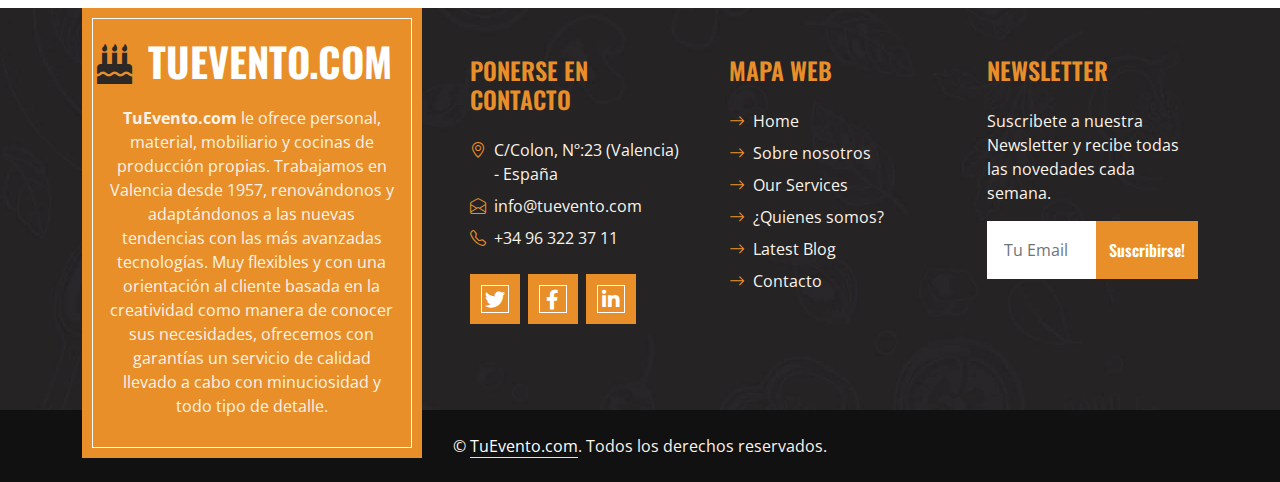
==== commit a7161d9a: "ULTIMAS FUNCIONALIDADES ARREGLADAS Y ULTIMOS CAMBIOS APLICADOS. WEB ACABADA!!!" ====
--- a/index.html
+++ b/index.html
@@ -1,3 +1,7 @@
+<!-- AUTORES:
+    CRISTINA CARRASCOSA TORRES 25%
+    RAIMON VILAR MORERA 75% -->
+    
 <!DOCTYPE html>
 <html lang="en">
 
@@ -7,14 +11,14 @@
     <meta content="width=device-width, initial-scale=1.0" name="viewport">
     <meta content="Free HTML Templates" name="keywords">
     <meta content="Free HTML Templates" name="description">
- 
+
     <!-- Favicon -->
     <link href="img/favicon.ico" rel="icon">
 
     <!-- Google Web Fonts -->
     <link rel="preconnect" href="https://fonts.googleapis.com">
     <link rel="preconnect" href="https://fonts.gstatic.com" crossorigin>
-    <link href="https://fonts.googleapis.com/css2?family=Open+Sans:wght@400;600&family=Oswald:wght@500;600;700&family=Pacifico&display=swap" rel="stylesheet"> 
+    <link href="https://fonts.googleapis.com/css2?family=Open+Sans:wght@400;600&family=Oswald:wght@500;600;700&family=Pacifico&display=swap" rel="stylesheet">
 
     <!-- Icon Font Stylesheet -->
     <link href="https://cdnjs.cloudflare.com/ajax/libs/font-awesome/5.10.0/css/all.min.css" rel="stylesheet">
@@ -63,7 +67,7 @@
     </div>
     <!-- Topbar End -->
 
-    
+
     <!-- Navbar Start -->
     <nav class="navbar navbar-expand-lg bg-dark navbar-dark shadow-sm py-3 py-lg-0 px-3 px-lg-0">
         <a href="index.html" class="navbar-brand d-block d-lg-none">
@@ -207,7 +211,6 @@
                             Tenemos diferentes opciones que se adaptan al horario y duracion de tu congreso, desde un Coffe Break a primera hora de la mañana, hasta un
                             catering personalizado para la comida.
                         </p>
-                        <a class="text-uppercase text-dark" href="/eventos.html">Más información<i class="bi bi-arrow-right"></i></a>
                     </div>
                 </div>
                 <div class="col-lg-4 col-md-6">
@@ -216,7 +219,7 @@
                         <p>Vuestra boda, ese día tan especial… En Gourmet Catering & Espacios  os  ayudamos para que la celebración de vuestra
                             boda sea como siempre os lo habéis imaginado. Hacerlo inolvidable ese día tan especial  es cosa nuestra,
                             os ofrecemos un servicio integral con nuestros asesores de eventos/wedding planner.</p>
-                        <a class="text-uppercase text-dark" href="/eventos.html">Más información <i class="bi bi-arrow-right"></i></a>
+
                     </div>
                 </div>
                 <div class="col-lg-4 col-md-6">
@@ -225,18 +228,17 @@
                         <p>Celebra con nosotros tu comunión, en los espacios mas exclusivos y con animación incluida para los niños.
                             Todo lo que necesitas para en tu dia para celebrar tu union con jesucristo lo tenemos nosotros.
                         </p>
-                        <a class="text-uppercase text-dark" href="/eventos.html">Más información <i class="bi bi-arrow-right"></i></a>
+
                     </div>
                 </div>
                 <div class="col-lg-12 col-md-6 text-center">
                     <h1 class="text-uppercase text-light mb-4">30% Descuento para eventos de 50 comensales</h1>
-                    <a href="" class="btn btn-primary border-inner py-3 px-5">Pedir ahora</a>
                 </div>
             </div>
         </div>
     </div>
     <!-- Servicios End -->
-    
+
     <!-- Clientes Satisfechos Start -->
     <div class="container-fluid py-5">
         <div class="container">
@@ -293,7 +295,7 @@
         </div>
     </div>
     <!-- Clientes Satisfechos End -->
-    
+
 
     <!-- Footer Start -->
     <div class="container-fluid bg-img text-secondary" style="margin-top: 90px">
@@ -360,7 +362,7 @@
     </div>
     <div class="container-fluid text-secondary py-4" style="background: #111111;">
         <div class="container text-center">
-            <p class="mb-0">&copy; <a class="text-white border-bottom" href="#">TuEvento.com</a>. Todos los derechos reservados. 
+            <p class="mb-0">&copy; <a class="text-white border-bottom" href="#">TuEvento.com</a>. Todos los derechos reservados.
         </div>
     </div>
     <!-- Footer End -->
@@ -382,4 +384,4 @@
     <script src="js/main.js"></script>
 </body>
 
-</html>+</html>
